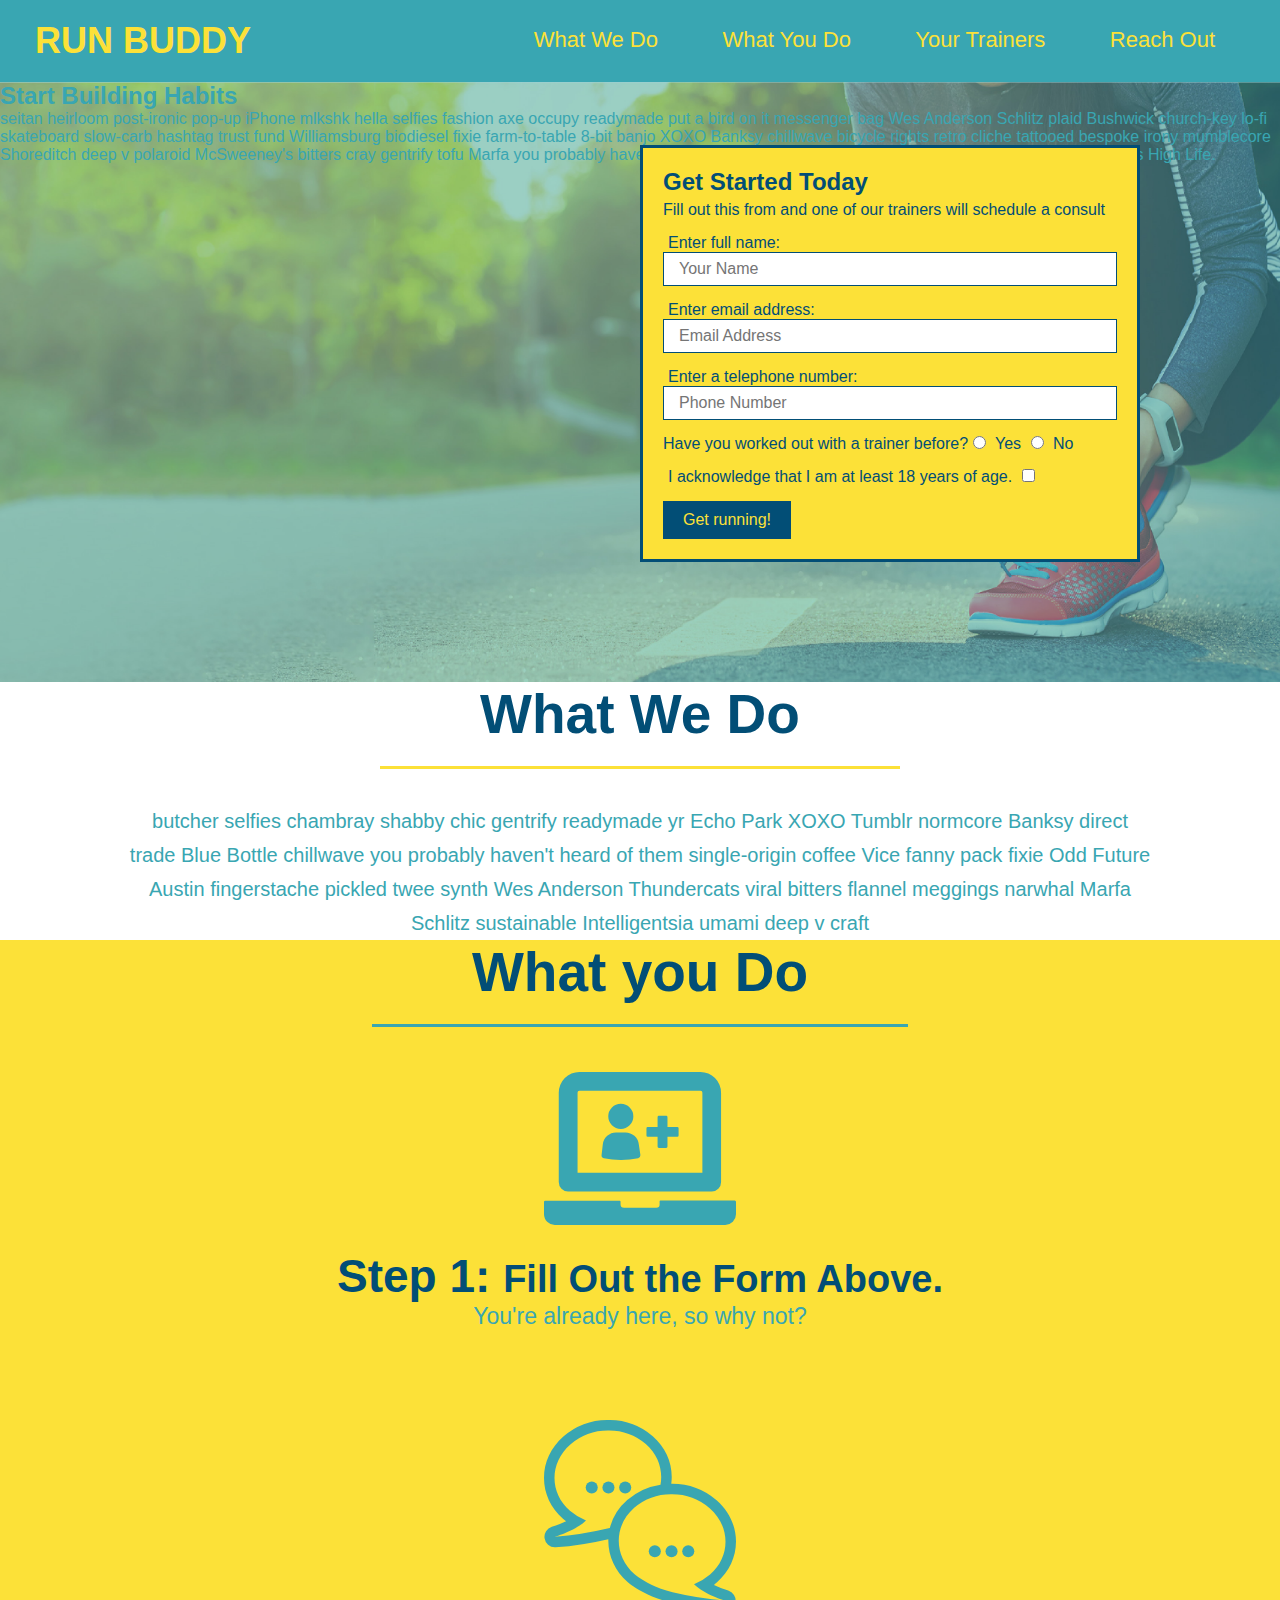
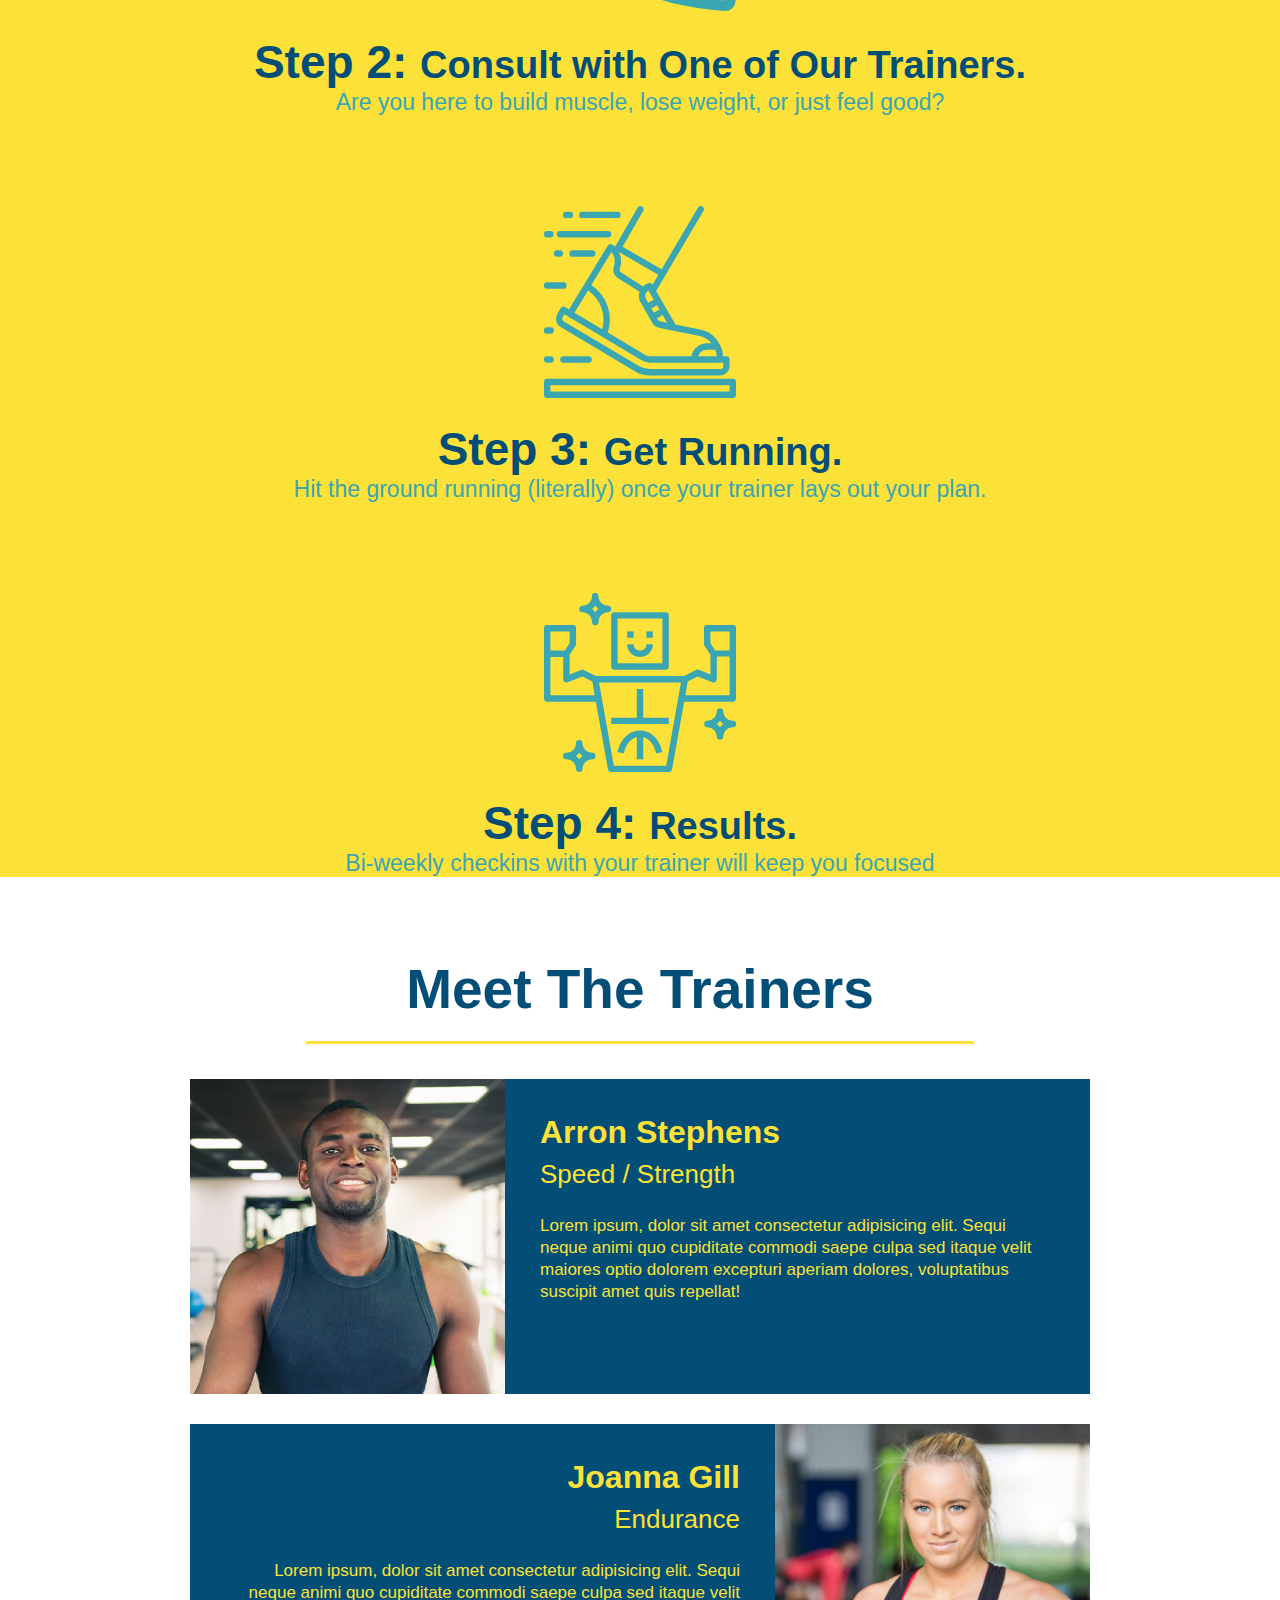
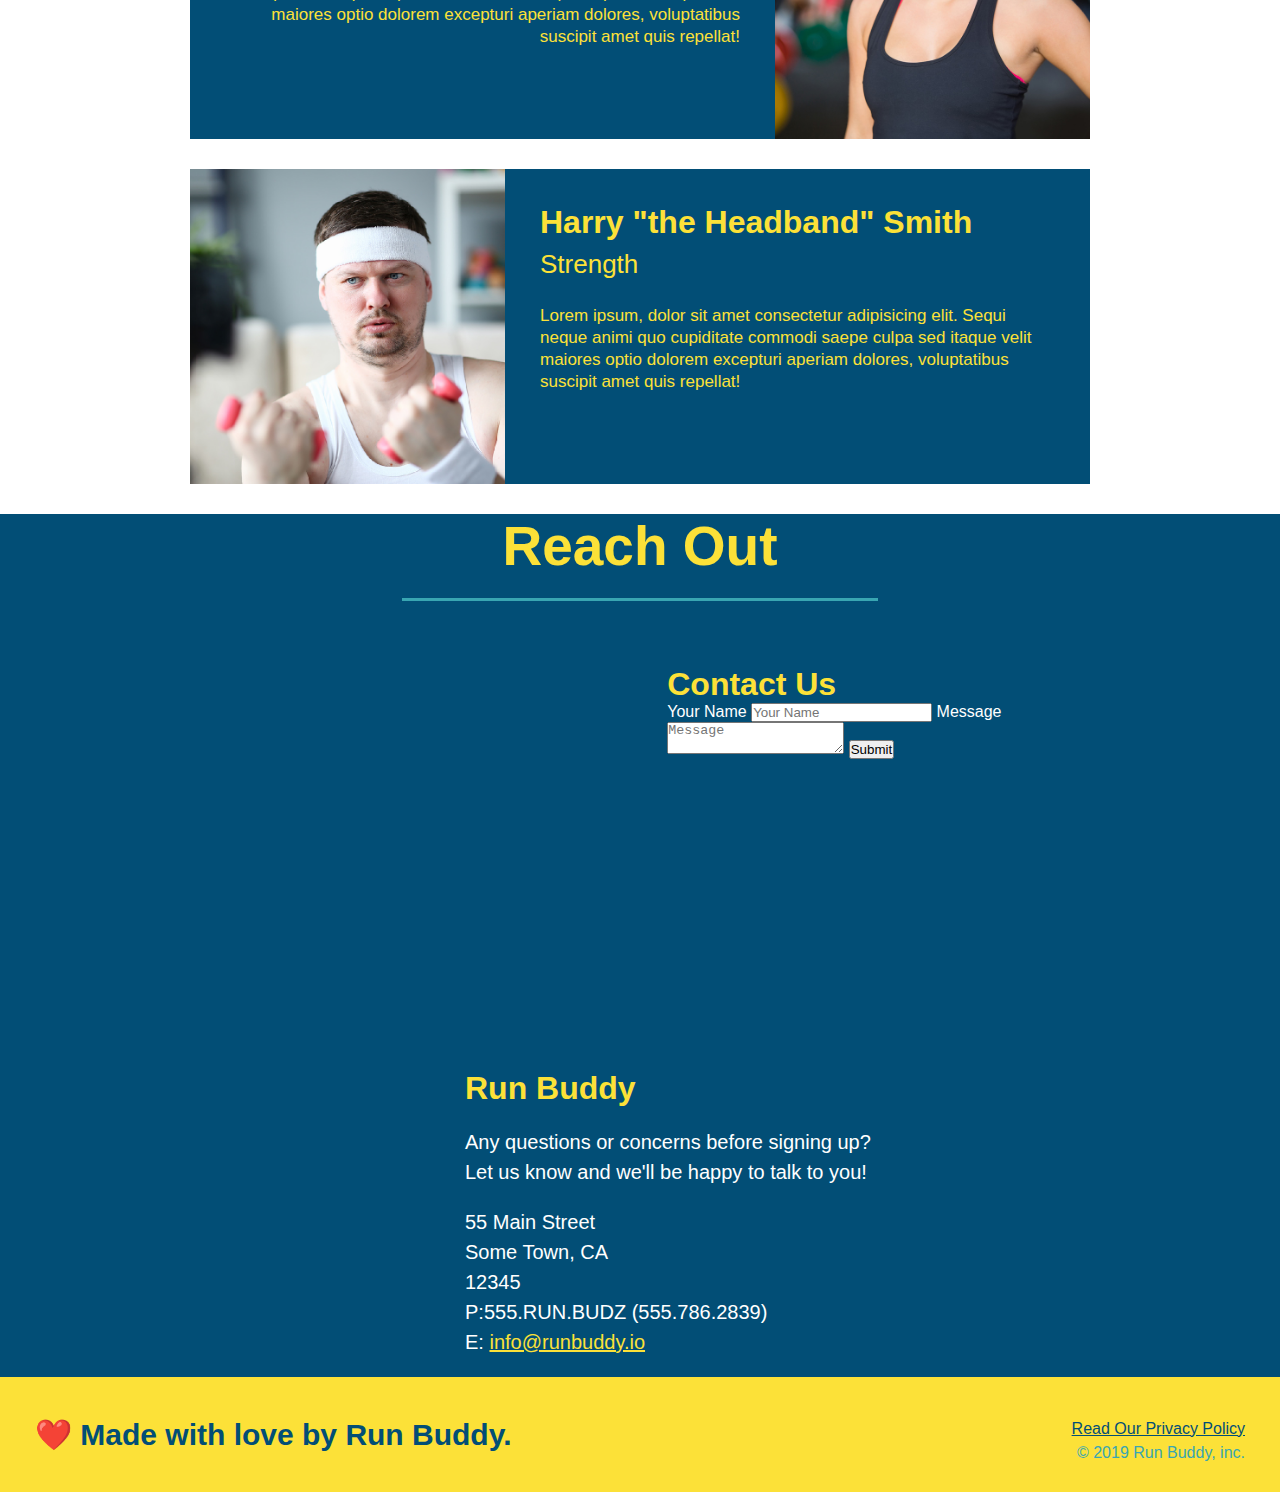
==== index.html @ 99afae8b "add contact form" ====
<!DOCTYPE html>
<html lang="en">

<head>
    <meta charset="UTF-8">
    <meta name="viewport" content="width=device-width, initial-scale=1.0">
    <title>Run Buddy</title>
    <link rel="stylesheet" href="./assets/css/style.css" />

</head>

<body>
    <!--navigation-->
    <header>
        <h1>
            <a href="/">RUN BUDDY</a>
        </h1>
        <nav>
            <!--unordered list element-->
            <ul>
                <!--List Item element-->
                <li>
                    <!--anchor element-->
                    <a href="#what-we-do">What We Do</a>
                </li>
                <li>
                    <a href="#what-you-do">What You Do</a>
                </li>
                <li>
                    <a href="#your-trainers">Your Trainers</a>
                </li>
                <li>
                    <a href="#reach-out">Reach Out</a>
                </li>
            </ul>
        </nav>
    </header>
    <!-- hero section -->
    <section class="hero">
        <div class="hero-cta">
            <h2>Start Building Habits</h2>
            <p>
                seitan heirloom post-ironic pop-up iPhone mlkshk hella selfies fashion axe occupy readymade put a bird
                on it messenger bag Wes Anderson Schlitz plaid Bushwick church-key lo-fi skateboard slow-carb hashtag
                trust fund Williamsburg biodiesel fixie farm-to-table 8-bit banjo XOXO Banksy chillwave bicycle rights
                retro cliche tattooed bespoke irony mumblecore Shoreditch deep v polaroid McSweeney's bitters cray
                gentrify tofu Marfa you probably haven't heard of them yr banh mi asymmetrical art party selvage
                letterpress High Life.
            </p>
        </div>
        <div class="hero-form">
            <h3>Get Started Today</h3>
            <p>Fill out this from and one of our trainers will schedule a consult</p>
            <!-- add form element -->
            <form>
                <label for="name">Enter full name:</label>
                <input type="text" placeholder="Your Name" name="name" id="name" class="form-input" />
                <label for="email">Enter email address:</label>
                <input type="email" placeholder="Email Address" name="email" id="email" class="form-input" />
                <label for="phone">Enter a telephone number:</label>
                <input type="tel" placeholder="Phone Number" name="phone" id="phone" class="form-input" />
                <p>
                    Have you worked out with a trainer before?
                    <input type="radio" name="trainer-confirm" id="trainer-yes" />
                    <label for="trainer-yes">Yes</label>
                    <input type="radio" name="trainer-confirm" id="trainer-no" />
                    <label for="trainer-no">No</label>
                </p>
                <p>
                    <label for="checkbox">
                        I acknowledge that I am at least 18 years of age.
                    </label>
                    <input type="checkbox" name="age-confirm" id="checkbox" />
                </p>
                <button type="submit">
                    Get running!
                </button>
            </form>
        </div>
    </section>
    <!-- end hero -->
    <!--hero/jumbotron-->
    <section>
    </section>
    <!--"what we do section"-->
    <section id="what-we-do" class="intro">
        <h2 class="section-title primary-border">What We Do</h2>
        <p>
            butcher selfies chambray shabby chic gentrify readymade yr Echo Park XOXO Tumblr normcore Banksy direct
            trade Blue Bottle chillwave you probably haven't heard of them single-origin coffee Vice fanny pack fixie
            Odd Future Austin fingerstache pickled twee synth Wes Anderson Thundercats viral bitters flannel meggings
            narwhal Marfa Schlitz sustainable Intelligentsia umami deep v craft
        </p>
    </section>
    <!--what you do section-->
    <section id="what-you-do" class="steps">
        <h2 class="section-title secondary-border">What you Do</h2>
        <div>
            <img src="./assets/images/step-1.svg" alt="" />
            <h3>Step 1: <span>Fill Out the Form Above.</span></h3>
            <p>You're already here, so why not?</p>
        </div>
        <div>
            <img src="./assets/images/step-2.svg" alt="" />
            <h3>Step 2: <span>Consult with One of Our Trainers.</span></h3>
            <p>Are you here to build muscle, lose weight, or just feel good?</p>
        </div>
        <div>
            <img src="./assets/images/step-3.svg" alt="" />
            <h3>Step 3: <span>Get Running.</span> </h3>
            <p>Hit the ground running (literally) once your trainer lays out your plan.</p>
        </div>
        <div>
            <img src="./assets/images/step-4.svg" alt="" />
            <h3>Step 4: <span>Results.</span> </h3>
            <p>Bi-weekly checkins with your trainer will keep you focused</p>
        </div>
    </section>
    <!--Meet the trainers-->
    <section id="your-trainers" class="trainers">
        <h2 class="section-title primary-border">
            Meet The Trainers
        </h2>
        <article class="trainer">
            <img src="./assets/images/trainer-1.jpg" alt="Arron Stephens in his workout clothes, ready to pump iron" />
            <div class="trainer-bio text-left">
                <h3>Arron Stephens</h3>
                <h4>Speed / Strength</h4>
                <p>
                    Lorem ipsum, dolor sit amet consectetur adipisicing elit. Sequi neque animi quo cupiditate commodi
                    saepe culpa sed
                    itaque velit maiores optio dolorem excepturi aperiam dolores, voluptatibus suscipit amet quis
                    repellat!
                </p>
            </div>
        </article>
        <!-- second trainer bio -->
        <article class="trainer">
            <div class="trainer-bio text-right">
                <h3>Joanna Gill</h3>
                <h4>Endurance</h4>
                <p>
                    Lorem ipsum, dolor sit amet consectetur adipisicing elit. Sequi neque animi quo cupiditate commodi
                    saepe culpa sed
                    itaque velit maiores optio dolorem excepturi aperiam dolores, voluptatibus suscipit amet quis
                    repellat!
                </p>
            </div>
            <img src="./assets/images/trainer-2.jpg" alt="Joanna Gill cooling off after a workout" />
        </article>
        <!-- third trainer bio -->
        <article class="trainer">
            <img src="./assets/images/trainer-3.jpg"
                alt="Harry Smith wearing a headband and lifting comically small pink weights" />
            <div class="trainer-bio text-left">
                <h3>Harry "the Headband" Smith</h3>
                <h4>Strength</h4>
                <p>
                    Lorem ipsum, dolor sit amet consectetur adipisicing elit. Sequi neque animi quo cupiditate commodi
                    saepe culpa sed
                    itaque velit maiores optio dolorem excepturi aperiam dolores, voluptatibus suscipit amet quis
                    repellat!
                </p>
            </div>
        </article>
    </section>
    <!--reach out section-->
    <section id="reach-out" class="contact">
        <h2 class="section-title secondary-border">Reach Out</h2>
        <div class="contact-info">
            <iframe
                src="https://www.google.com/maps/embed?pb=!1m18!1m12!1m3!1d26063.851767504526!2d-120.41175314828278!3d37.972805825353944!2m3!1f0!2f0!3f0!3m2!1i1024!2i768!4f13.1!3m3!1m2!1s0x0%3A0xc15ec2fed168ebf6!2sPower%20Fitness!5e0!3m2!1sen!2sus!4v1611192525530!5m2!1sen!2sus"
                frameborder="0" style="border:0;" allowfullscreen>
            </iframe>
            <div class="contact-form">
                <h3>Contact Us</h3>
                <form>
                    <label for="contact-name">Your Name</label>
                    <input Type="text" id="contact-name" placeholder="Your Name" />

                    <label for="contact-message">Message</label>
                    <textarea id="contact-message" placeholder="Message"></textarea>
                    <button type="submit">Submit</button>
                </form>
            </div>
            <div>
                <h3>Run Buddy</h3>
                <p>Any questions or concerns before signing up?
                    <br />
                    Let us know and we'll be happy to talk to you!
                </p>
                <address>
                    55 Main Street <br />
                    Some Town, CA <br />
                    12345<br />
                    P:555.RUN.BUDZ (555.786.2839)<br />
                    E: <a href="mailto:info@runbuddy.io">info@runbuddy.io</a>
                </address>
            </div>
        </div>
    </section>
    <!--footer-->
    <footer>
        <h2>❤️ Made with love by Run Buddy.</h2>
        <div>
            <a href="./privacy-policy.html">Read Our Privacy Policy</a><br />
            &copy; 2019 Run Buddy, inc.
        </div>
    </footer>
</body>

</html>
---- assets/css/style.css ----
* {
    margin: 0;
    padding: 0;
    box-sizing: border-box;
}
body {
    /*  */
    font-family: Helvetica, Arial, sans-serif; 
    color: #39a6b2;
}
/* apply styles to header */
header{
    padding: 20px 35px;
    background-color: #39a6b2;
}
header h1 {
    font-weight: bold;
    font-size: 36px;
    color: #fce138;
    margin: 0;
    display: inline;
}
header a {
    text-decoration: none;
    color:#fce138;
}
header nav {
    float: right;
    margin: 7px 0;
}
header nav ul li {
    display: inline;
}
header nav ul li a {
    margin: 0 30px;
    font-weight: lighter;
    font-size: 22px;
}
footer {
    background: #fce138;
    width: 100%;
    padding: 40px 35px;
}
footer h2 {
   display: inline;
   color: #024e76;
   font-size: 30px;
   margin: 0;
}
footer div {
    float: right;
    line-height: 1.5;
    text-align:right
}
footer a {
    color: #024e76
}
/* hero style start */
.hero{
    background-image: url("../images/hero-bg.jpg");
    height: 600px;
    background-size: cover;
    background-position: center;
    position: relative;
}
/* hero style end */

.hero-form{
    border: 3px solid#024e76;
    background-color: #fce138;
    padding: 20px;
    width: 500px;
    color: #024e76;
    position: absolute;
    bottom: 120px;
    right: 140px;
}
.hero-form h3 {
   font-size: 24px; 
   margin: 0;
}
.hero-form p {
    margin: 5px 0 15px 0;
}
.form-input {
    border: 1px solid #024e76;
    display: block;
    padding: 7px 15px;
    font-size: 16px;
    color: #024e76;
    width: 100%;
    margin-bottom: 15px;
}
.hero-form label {
    margin: 0 5px;
}
.hero-form button{
    color: #fce138;
    background-color: #024e76;
    border: none;
    padding: 10px 20px;
    font-size: 16px;
}
/* hero styles end */
.intro {
    text-align: center;
}
/* .intro h2{
    font-size: 55px;
    color: #024e76;
    margin-bottom: 35px;
    padding: 0 100px 20px 100px;
    border-bottom: 3px solid;
    border-color:#fce138;
    display: inline-block;
} */
.intro {
    text-align: center;
}

.intro p {
    line-height: 1.7;
    color: #39a6b2;
    width: 80%;
    font-size: 20px;
    margin: 0 auto;
}
.steps {
    text-align: center;
    background: #fce138;
}
/* .steps h2{
    font-size: 55px;
    color: #024e76;
    margin-bottom: 35px;
    padding:0 100px 20px 100px;
    border-bottom: 3px solid;
    border-color: #39a6b2;
} */
.section-title {
    font-size: 55px;
    color: #024e76;
    margin-bottom: 35px;
    padding: 0 100px 20px 100px;
    display: inline-block;
    border-bottom: 3px solid;
}
.primary-border {
    border-color: #fce138;
}
.secondary-border {
    border-color: #39a6b2;
}
.steps div{
    margin-bottom: 80px;
}
.steps img {
    width: 15%;
    margin: 10px 0;
}
.steps h3{
    color: #024e76;
    font-size: 46px;
    margin-top: 10px;
}
.steps p {
    color: #39a6b2;
    font-size: 23px;
}
.steps span{
    font-size: 38px;
}
.trainers {
    text-align: center;
}
.trainer {
    width: 900px;
    margin: 0 auto 30px auto;
    background: #024e76;
    color: #fce138;
    overflow: auto;
}
.trainer img {
    width: 35%;
    float: left;
}
.trainer-bio {
    padding: 35px;
    float: left;
    width: 65%;
}
.text-left {
    text-align: left;
}
.text-right {
    text-align: right;
}
.trainer-bio h3 {
    font-size: 32px;
    margin-bottom: 8px;
}
.trainer-bio h4 {
    font-weight: lighter;
    font-size: 26px;
    margin-bottom: 25px;
}
.trainer-bio p {
font-size: 17px;
line-height: 1.3;
}
/* reach out styles start */
.contact {
    text-align: center;
    background: #024e76;
}
.contact h2 {
    color: #fce138
}
.contact-info iframe {
    width: 400px;
    height: 400px;
}
.contact-info div {
    width: 410px;
    display: inline-block;
    vertical-align: top;
    text-align: left;
    margin: 30px 0 0 60px;
    color: white;
}
.contact-info h3 {
    color: #fce138;
    font-size: 32px;
}
.contact-info p, .contact-info address {
    margin: 20px 0;
    line-height: 1.5;
    font-size: 20px;
    font-style:normal;
}
.contact-info a {
    color: #fce138
}
/* reach out styles end */
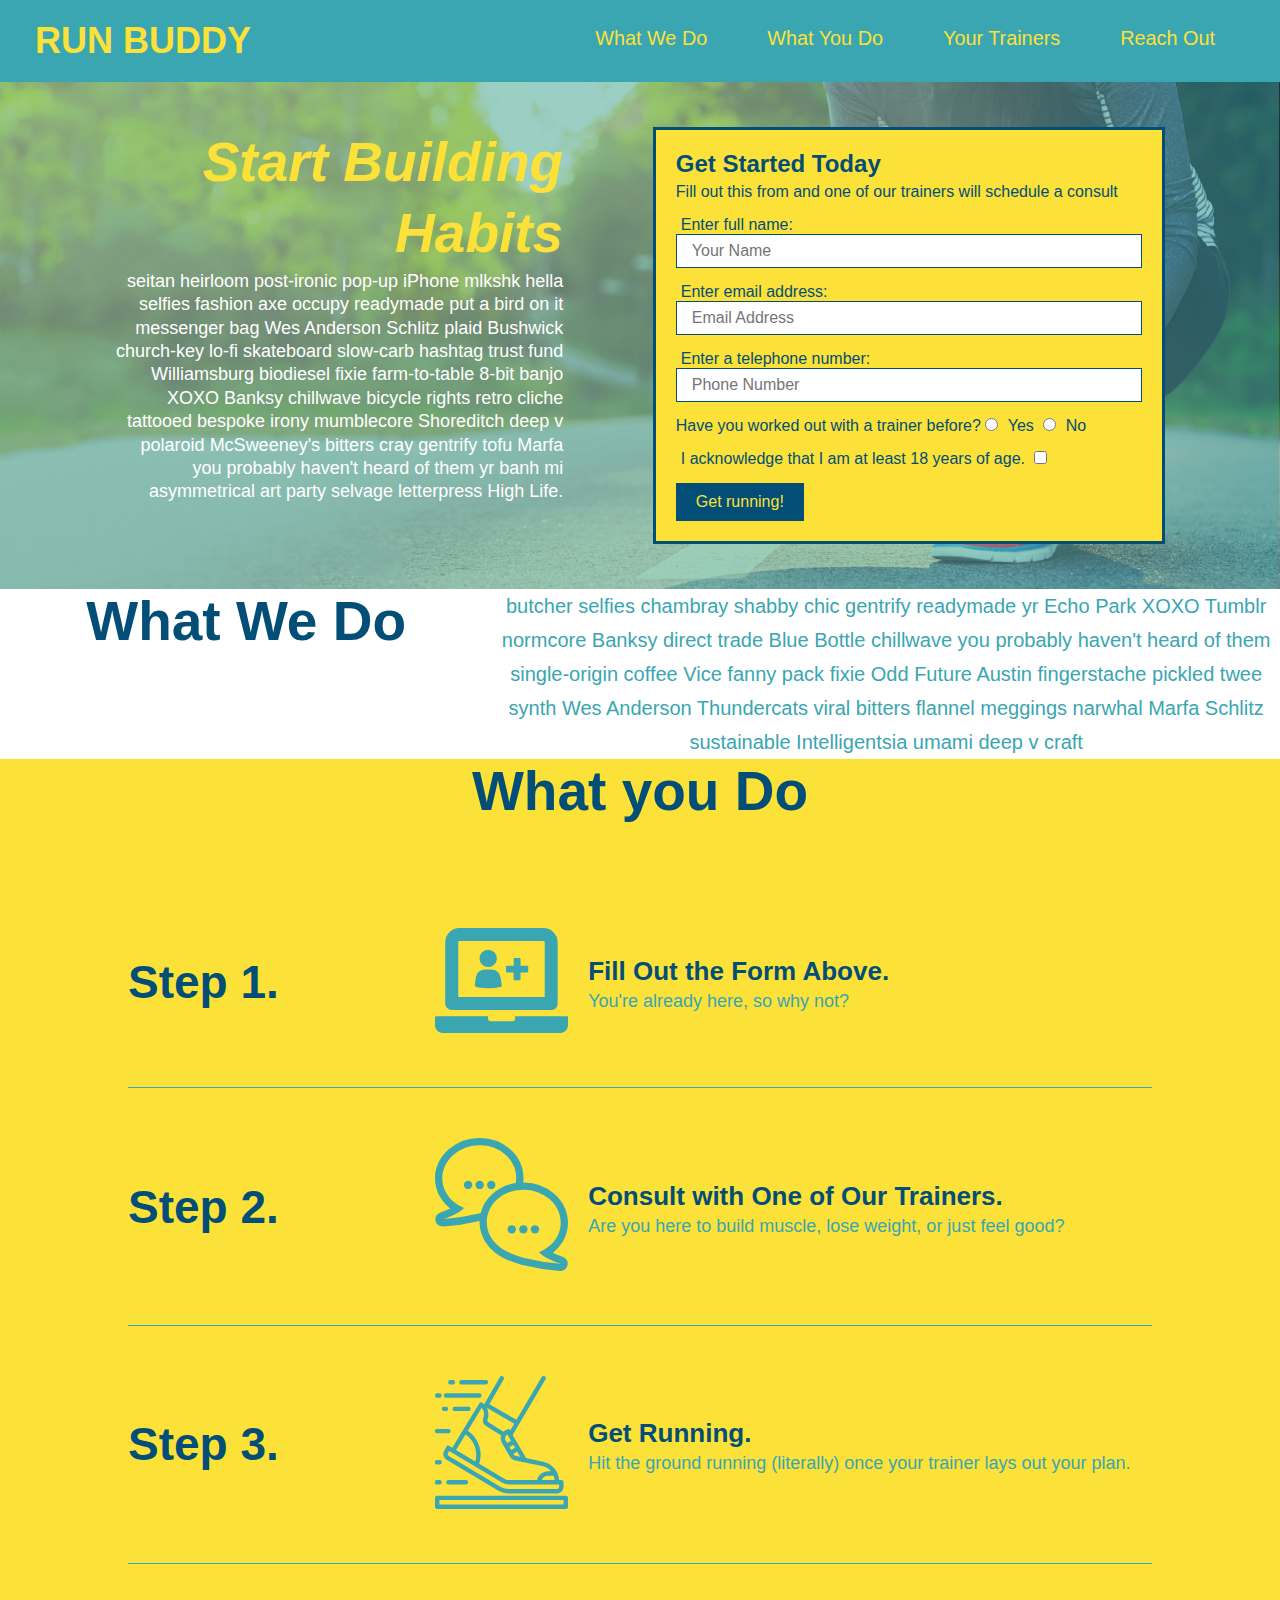
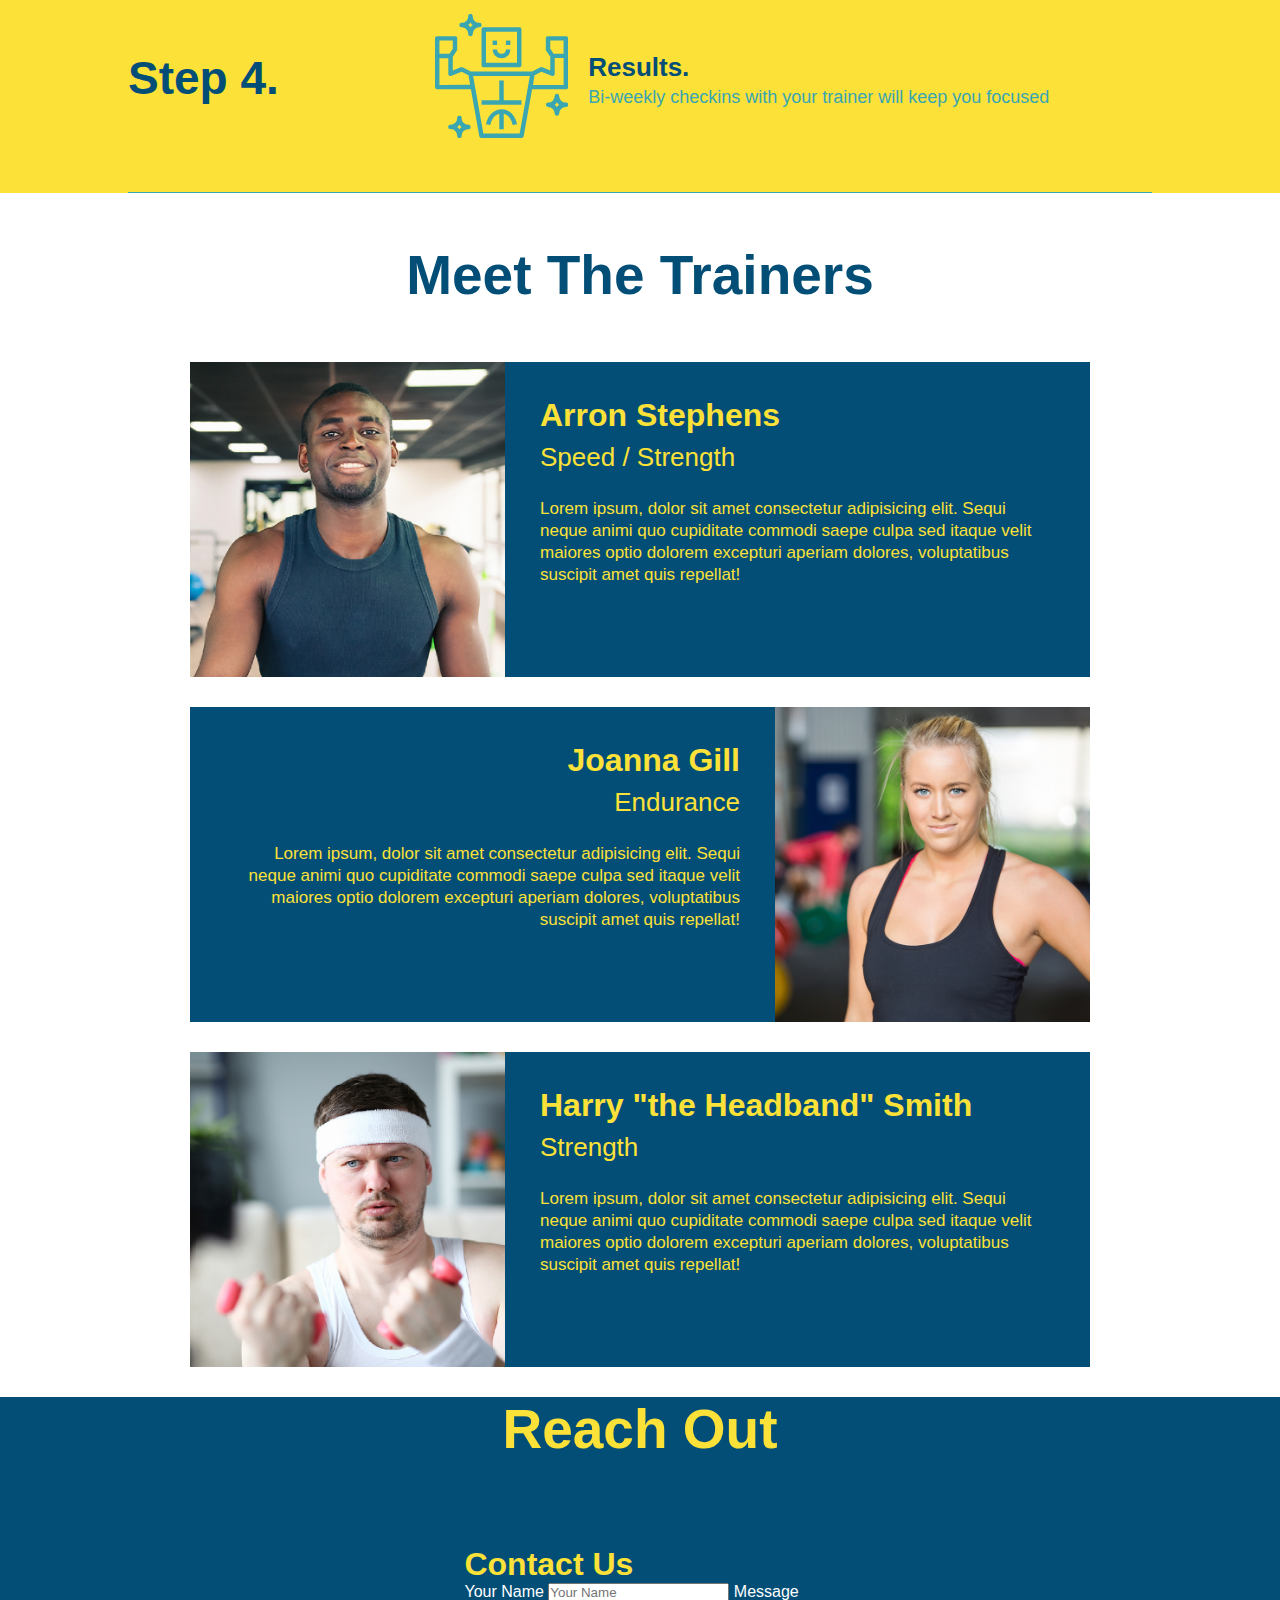
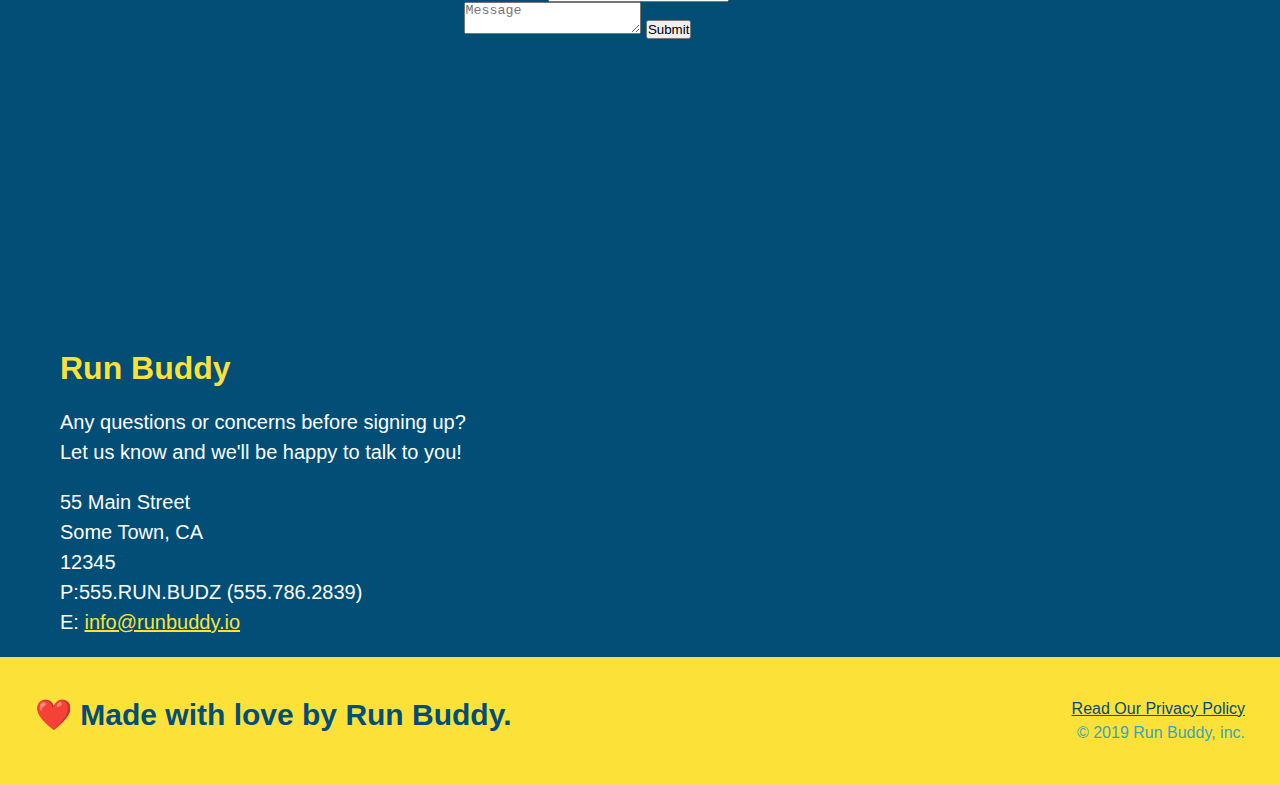
==== commit fc9e1739: "add flex to the steps" ====
--- a/index.html
+++ b/index.html
@@ -84,43 +84,84 @@
     </section>
     <!--"what we do section"-->
     <section id="what-we-do" class="intro">
-        <h2 class="section-title primary-border">What We Do</h2>
-        <p>
-            butcher selfies chambray shabby chic gentrify readymade yr Echo Park XOXO Tumblr normcore Banksy direct
-            trade Blue Bottle chillwave you probably haven't heard of them single-origin coffee Vice fanny pack fixie
-            Odd Future Austin fingerstache pickled twee synth Wes Anderson Thundercats viral bitters flannel meggings
-            narwhal Marfa Schlitz sustainable Intelligentsia umami deep v craft
-        </p>
+        <div class="flex-row">
+            <h2 class="section-title primary-border">
+                What We Do
+            </h2>
+            <p>
+                butcher selfies chambray shabby chic gentrify readymade yr Echo Park XOXO Tumblr normcore Banksy direct
+                trade Blue Bottle chillwave you probably haven't heard of them single-origin coffee Vice fanny pack
+                fixie
+                Odd Future Austin fingerstache pickled twee synth Wes Anderson Thundercats viral bitters flannel
+                meggings
+                narwhal Marfa Schlitz sustainable Intelligentsia umami deep v craft
+            </p>
+        </div>
     </section>
     <!--what you do section-->
     <section id="what-you-do" class="steps">
-        <h2 class="section-title secondary-border">What you Do</h2>
+        <div class="flex-row">
+            <h2 class="section-title secondary-border">
+                What you Do
+            </h2>
+        </div>
         <div>
-            <img src="./assets/images/step-1.svg" alt="" />
-            <h3>Step 1: <span>Fill Out the Form Above.</span></h3>
-            <p>You're already here, so why not?</p>
-        </div>
-        <div>
-            <img src="./assets/images/step-2.svg" alt="" />
-            <h3>Step 2: <span>Consult with One of Our Trainers.</span></h3>
-            <p>Are you here to build muscle, lose weight, or just feel good?</p>
-        </div>
-        <div>
-            <img src="./assets/images/step-3.svg" alt="" />
-            <h3>Step 3: <span>Get Running.</span> </h3>
-            <p>Hit the ground running (literally) once your trainer lays out your plan.</p>
-        </div>
-        <div>
-            <img src="./assets/images/step-4.svg" alt="" />
-            <h3>Step 4: <span>Results.</span> </h3>
-            <p>Bi-weekly checkins with your trainer will keep you focused</p>
-        </div>
+            <div class="step">
+                <h3>Step 1.</h3>
+                <div class="step-info">
+                    <div class="step-img">
+                        <img src="./assets/images/step-1.svg" alt="" />
+                    </div>
+                    <div class="step-text">
+                        <h4>Fill Out the Form Above.</h4>
+                        <p>You're already here, so why not?</p>
+                    </div>
+                </div>
+            </div>
+            <div class="step">
+                <h3>Step 2.</h3>
+                <div class="step-info">
+                    <div class="step-img">
+                        <img src="./assets/images/step-2.svg" alt="" />
+                    </div>
+                    <div class="step-text">
+                        <h4>Consult with One of Our Trainers.</h4>
+                        <p>Are you here to build muscle, lose weight, or just feel good?</p>
+                    </div>
+                </div>
+            </div>
+            <div class="step">
+                <h3>Step 3.</h3>
+                <div class="step-info">
+                    <div class="step-img">
+                        <img src="./assets/images/step-3.svg" alt="" />
+                    </div>
+                    <div class="step-text">
+                        <h4>Get Running.</h4>
+                        <p>Hit the ground running (literally) once your trainer lays out your plan.</p>
+                    </div>
+                </div>
+            </div>
+            <div class="step">
+                <h3>Step 4.</h3>
+                <div class="step-info">
+                    <div class="step-img">
+                        <img src="./assets/images/step-4.svg" alt="" />
+                    </div>
+                    <div class="step-text">
+                        <h4>Results.</h4>
+                        <p>Bi-weekly checkins with your trainer will keep you focused</p>
+                    </div>
+                </div>
+            </div>
     </section>
     <!--Meet the trainers-->
     <section id="your-trainers" class="trainers">
-        <h2 class="section-title primary-border">
-            Meet The Trainers
-        </h2>
+        <div class="flex-row">
+            <h2 class="section-title primary-border">
+                Meet The Trainers
+            </h2>
+        </div>
         <article class="trainer">
             <img src="./assets/images/trainer-1.jpg" alt="Arron Stephens in his workout clothes, ready to pump iron" />
             <div class="trainer-bio text-left">
@@ -166,7 +207,11 @@
     </section>
     <!--reach out section-->
     <section id="reach-out" class="contact">
-        <h2 class="section-title secondary-border">Reach Out</h2>
+        <div class="flex-row">
+            <h2 class="section-title secondary-border">
+                Reach Out
+            </h2>
+        </div>
         <div class="contact-info">
             <iframe
                 src="https://www.google.com/maps/embed?pb=!1m18!1m12!1m3!1d26063.851767504526!2d-120.41175314828278!3d37.972805825353944!2m3!1f0!2f0!3f0!3m2!1i1024!2i768!4f13.1!3m3!1m2!1s0x0%3A0xc15ec2fed168ebf6!2sPower%20Fitness!5e0!3m2!1sen!2sus!4v1611192525530!5m2!1sen!2sus"
--- a/assets/css/style.css
+++ b/assets/css/style.css
@@ -9,46 +9,52 @@
     color: #39a6b2;
 }
 /* apply styles to header */
-header{
+header {
     padding: 20px 35px;
     background-color: #39a6b2;
+    display: flex;
+    justify-content: space-between;
+    flex-wrap: wrap;
 }
 header h1 {
     font-weight: bold;
     font-size: 36px;
     color: #fce138;
     margin: 0;
-    display: inline;
 }
 header a {
     text-decoration: none;
     color:#fce138;
 }
 header nav {
-    float: right;
     margin: 7px 0;
 }
-header nav ul li {
-    display: inline;
+header nav ul {
+    display: flex;
+    flex-wrap: wrap;
+    justify-content: space-between;
+    align-items: center;
+    list-style: none;
 }
 header nav ul li a {
     margin: 0 30px;
     font-weight: lighter;
-    font-size: 22px;
+    font-size: 1.55vw;
 }
 footer {
     background: #fce138;
     width: 100%;
     padding: 40px 35px;
+    display: flex;
+    justify-content: space-between;
+    flex-wrap: wrap;
 }
 footer h2 {
-   display: inline;
    color: #024e76;
    font-size: 30px;
    margin: 0;
 }
 footer div {
-    float: right;
     line-height: 1.5;
     text-align:right
 }
@@ -58,10 +64,11 @@
 /* hero style start */
 .hero{
     background-image: url("../images/hero-bg.jpg");
-    height: 600px;
     background-size: cover;
     background-position: center;
-    position: relative;
+    display:flex;
+    justify-content: center;
+    flex-wrap: wrap;
 }
 /* hero style end */
 
@@ -69,11 +76,9 @@
     border: 3px solid#024e76;
     background-color: #fce138;
     padding: 20px;
-    width: 500px;
-    color: #024e76;
-    position: absolute;
-    bottom: 120px;
-    right: 140px;
+    color: #024e76;
+    width: 40%;
+    margin: 3.5%;
 }
 .hero-form h3 {
    font-size: 24px; 
@@ -100,6 +105,19 @@
     border: none;
     padding: 10px 20px;
     font-size: 16px;
+}
+.hero-cta {
+    width: 35%;
+    text-align: right;
+    margin: 3.5%;
+    color: #fff;
+    font-size: 18px;
+    line-height: 1.3;
+}
+.hero-cta h2 {
+    font-style:italic;
+    font-size: 55px;
+    color: #fce138;
 }
 /* hero styles end */
 .intro {
@@ -114,19 +132,15 @@
     border-color:#fce138;
     display: inline-block;
 } */
-.intro {
-    text-align: center;
-}
-
 .intro p {
     line-height: 1.7;
     color: #39a6b2;
     width: 80%;
     font-size: 20px;
     margin: 0 auto;
+    text-align: center;
 }
 .steps {
-    text-align: center;
     background: #fce138;
 }
 /* .steps h2{
@@ -141,9 +155,10 @@
     font-size: 55px;
     color: #024e76;
     margin-bottom: 35px;
-    padding: 0 100px 20px 100px;
-    display: inline-block;
-    border-bottom: 3px solid;
+    padding-bottom: 20px;
+    text-align: center;
+    margin: 0 auto 35px auto;
+    width: 50%;
 }
 .primary-border {
     border-color: #fce138;
@@ -151,27 +166,45 @@
 .secondary-border {
     border-color: #39a6b2;
 }
-.steps div{
-    margin-bottom: 80px;
-}
-.steps img {
-    width: 15%;
-    margin: 10px 0;
-}
-.steps h3{
+.step {
+    margin: 50px auto;
+    padding-bottom: 50px;
+    width: 80%;
+    border-bottom: 1px solid #39a6b2;
+    display: flex;
+    flex-wrap: wrap;
+    align-items: center;
+    justify-content: space-evenly;
+}
+.step h3{
     color: #024e76;
     font-size: 46px;
-    margin-top: 10px;
-}
-.steps p {
+    flex: 1 30%;
+}
+.step-text p {
     color: #39a6b2;
-    font-size: 23px;
-}
-.steps span{
-    font-size: 38px;
-}
-.trainers {
-    text-align: center;
+    font-size: 18px;
+}
+.step-text h4 {
+    font-size: 26px;
+    line-height: 1.5;
+    color: #024e76;
+}
+.step-info {
+    flex: 2 70%;
+    display: flex;
+    flex-wrap: wrap;
+    align-items: center;
+}
+.step-img {
+    flex: 1 12%;
+    margin-right: 20px;
+}
+.step-text {
+    flex: 12;
+}
+.step-img img {
+    max-width: 100%;
 }
 .trainer {
     width: 900px;
@@ -210,7 +243,6 @@
 }
 /* reach out styles start */
 .contact {
-    text-align: center;
     background: #024e76;
 }
 .contact h2 {
@@ -241,4 +273,7 @@
 .contact-info a {
     color: #fce138
 }
+.flex-row {
+    display: flex;
+}
 /* reach out styles end */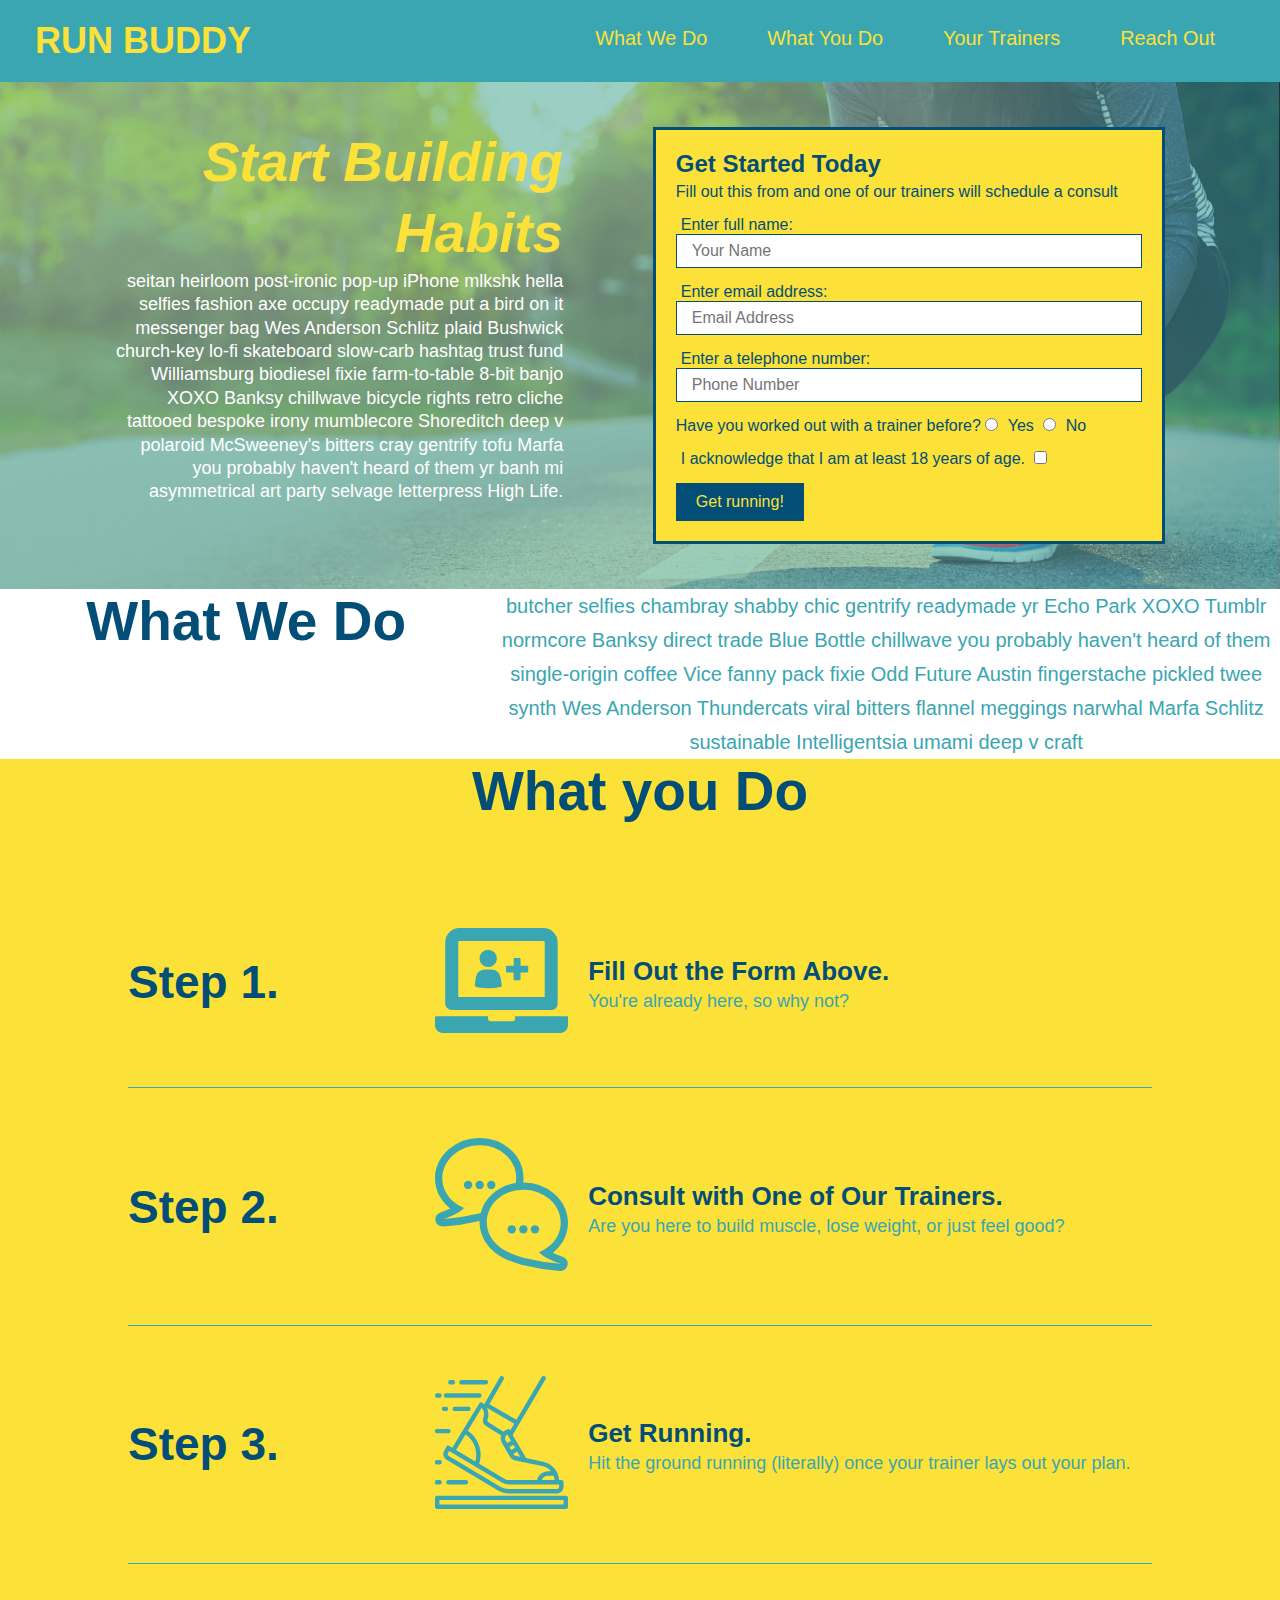
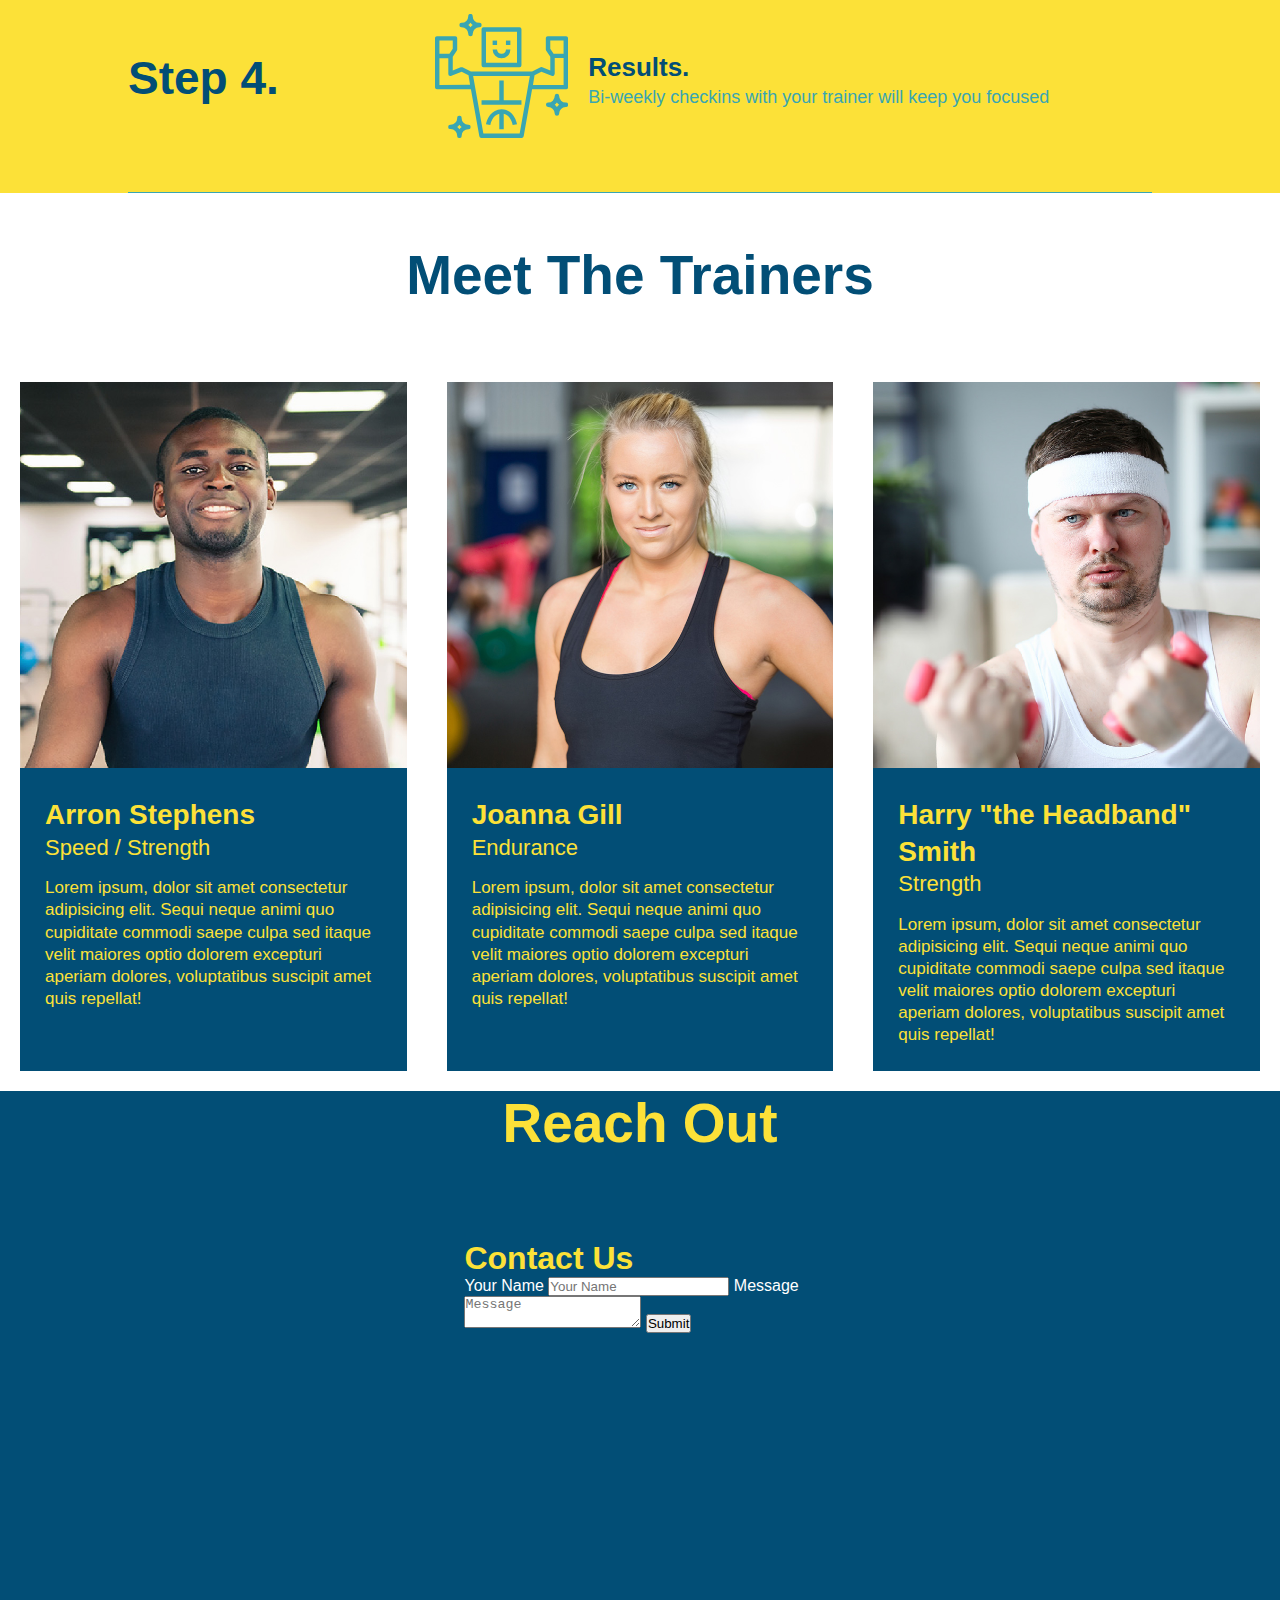
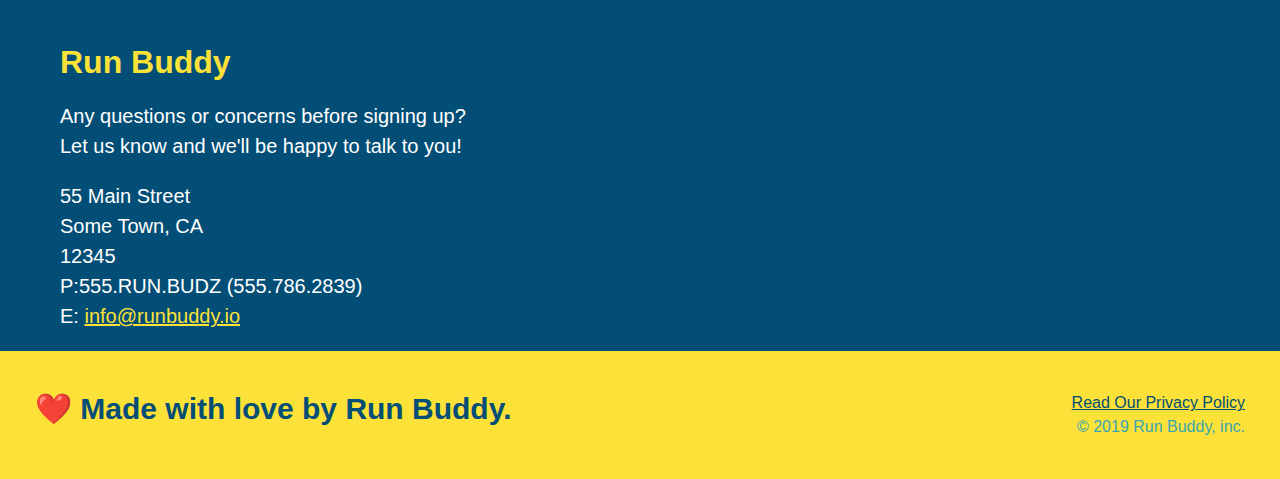
==== commit fadfd95b: "add flexbox to the trainers" ====
--- a/index.html
+++ b/index.html
@@ -156,54 +156,60 @@
             </div>
     </section>
     <!--Meet the trainers-->
-    <section id="your-trainers" class="trainers">
+    <section id="your-trainers">
         <div class="flex-row">
             <h2 class="section-title primary-border">
                 Meet The Trainers
             </h2>
         </div>
-        <article class="trainer">
-            <img src="./assets/images/trainer-1.jpg" alt="Arron Stephens in his workout clothes, ready to pump iron" />
-            <div class="trainer-bio text-left">
-                <h3>Arron Stephens</h3>
-                <h4>Speed / Strength</h4>
-                <p>
-                    Lorem ipsum, dolor sit amet consectetur adipisicing elit. Sequi neque animi quo cupiditate commodi
-                    saepe culpa sed
-                    itaque velit maiores optio dolorem excepturi aperiam dolores, voluptatibus suscipit amet quis
-                    repellat!
-                </p>
-            </div>
-        </article>
-        <!-- second trainer bio -->
-        <article class="trainer">
-            <div class="trainer-bio text-right">
-                <h3>Joanna Gill</h3>
-                <h4>Endurance</h4>
-                <p>
-                    Lorem ipsum, dolor sit amet consectetur adipisicing elit. Sequi neque animi quo cupiditate commodi
-                    saepe culpa sed
-                    itaque velit maiores optio dolorem excepturi aperiam dolores, voluptatibus suscipit amet quis
-                    repellat!
-                </p>
-            </div>
-            <img src="./assets/images/trainer-2.jpg" alt="Joanna Gill cooling off after a workout" />
-        </article>
-        <!-- third trainer bio -->
-        <article class="trainer">
-            <img src="./assets/images/trainer-3.jpg"
-                alt="Harry Smith wearing a headband and lifting comically small pink weights" />
-            <div class="trainer-bio text-left">
-                <h3>Harry "the Headband" Smith</h3>
-                <h4>Strength</h4>
-                <p>
-                    Lorem ipsum, dolor sit amet consectetur adipisicing elit. Sequi neque animi quo cupiditate commodi
-                    saepe culpa sed
-                    itaque velit maiores optio dolorem excepturi aperiam dolores, voluptatibus suscipit amet quis
-                    repellat!
-                </p>
-            </div>
-        </article>
+        <div class="trainers">
+            <article class="trainer">
+                <img src="./assets/images/trainer-1.jpg"
+                    alt="Arron Stephens in his workout clothes, ready to pump iron" />
+                <div class="trainer-bio">
+                    <h3 class="trainer-name">Arron Stephens</h3>
+                    <h4 class="trainer-role">Speed / Strength</h4>
+                    <p>
+                        Lorem ipsum, dolor sit amet consectetur adipisicing elit. Sequi neque animi quo cupiditate
+                        commodi
+                        saepe culpa sed
+                        itaque velit maiores optio dolorem excepturi aperiam dolores, voluptatibus suscipit amet quis
+                        repellat!
+                    </p>
+                </div>
+            </article>
+            <!-- second trainer bio -->
+            <article class="trainer">
+                <img src="./assets/images/trainer-2.jpg" alt="Joanna Gill cooling off after a workout" />
+                <div class="trainer-bio">
+                    <h3 class="trainer-name">Joanna Gill</h3>
+                    <h4 class="trainer-role">Endurance</h4>
+                    <p>
+                        Lorem ipsum, dolor sit amet consectetur adipisicing elit. Sequi neque animi quo cupiditate
+                        commodi
+                        saepe culpa sed
+                        itaque velit maiores optio dolorem excepturi aperiam dolores, voluptatibus suscipit amet quis
+                        repellat!
+                    </p>
+                </div>
+            </article>
+            <!-- third trainer bio -->
+            <article class="trainer">
+                <img src="./assets/images/trainer-3.jpg"
+                    alt="Harry Smith wearing a headband and lifting comically small pink weights" />
+                <div class="trainer-bio">
+                    <h3 class="trainer-name">Harry "the Headband" Smith</h3>
+                    <h4 class="trainer-role">Strength</h4>
+                    <p>
+                        Lorem ipsum, dolor sit amet consectetur adipisicing elit. Sequi neque animi quo cupiditate
+                        commodi
+                        saepe culpa sed
+                        itaque velit maiores optio dolorem excepturi aperiam dolores, voluptatibus suscipit amet quis
+                        repellat!
+                    </p>
+                </div>
+            </article>
+        </div>
     </section>
     <!--reach out section-->
     <section id="reach-out" class="contact">
--- a/assets/css/style.css
+++ b/assets/css/style.css
@@ -207,20 +207,17 @@
     max-width: 100%;
 }
 .trainer {
-    width: 900px;
-    margin: 0 auto 30px auto;
+    margin: 20px;
     background: #024e76;
     color: #fce138;
-    overflow: auto;
+    flex: 1;
 }
 .trainer img {
-    width: 35%;
-    float: left;
+    width: 100%;
 }
 .trainer-bio {
-    padding: 35px;
-    float: left;
-    width: 65%;
+    padding: 25px;
+    line-height: 1.3;
 }
 .text-left {
     text-align: left;
@@ -229,17 +226,23 @@
     text-align: right;
 }
 .trainer-bio h3 {
-    font-size: 32px;
-    margin-bottom: 8px;
+    font-size: 28px;
+
 }
 .trainer-bio h4 {
     font-weight: lighter;
-    font-size: 26px;
-    margin-bottom: 25px;
+    font-size: 22px;
+    margin-bottom: 15px;
 }
 .trainer-bio p {
 font-size: 17px;
-line-height: 1.3;
+}
+.trainers {
+    width: 100%;
+    margin: 0 auto;
+    display: flex;
+    flex-wrap: wrap;
+    justify-content: space-around;
 }
 /* reach out styles start */
 .contact {
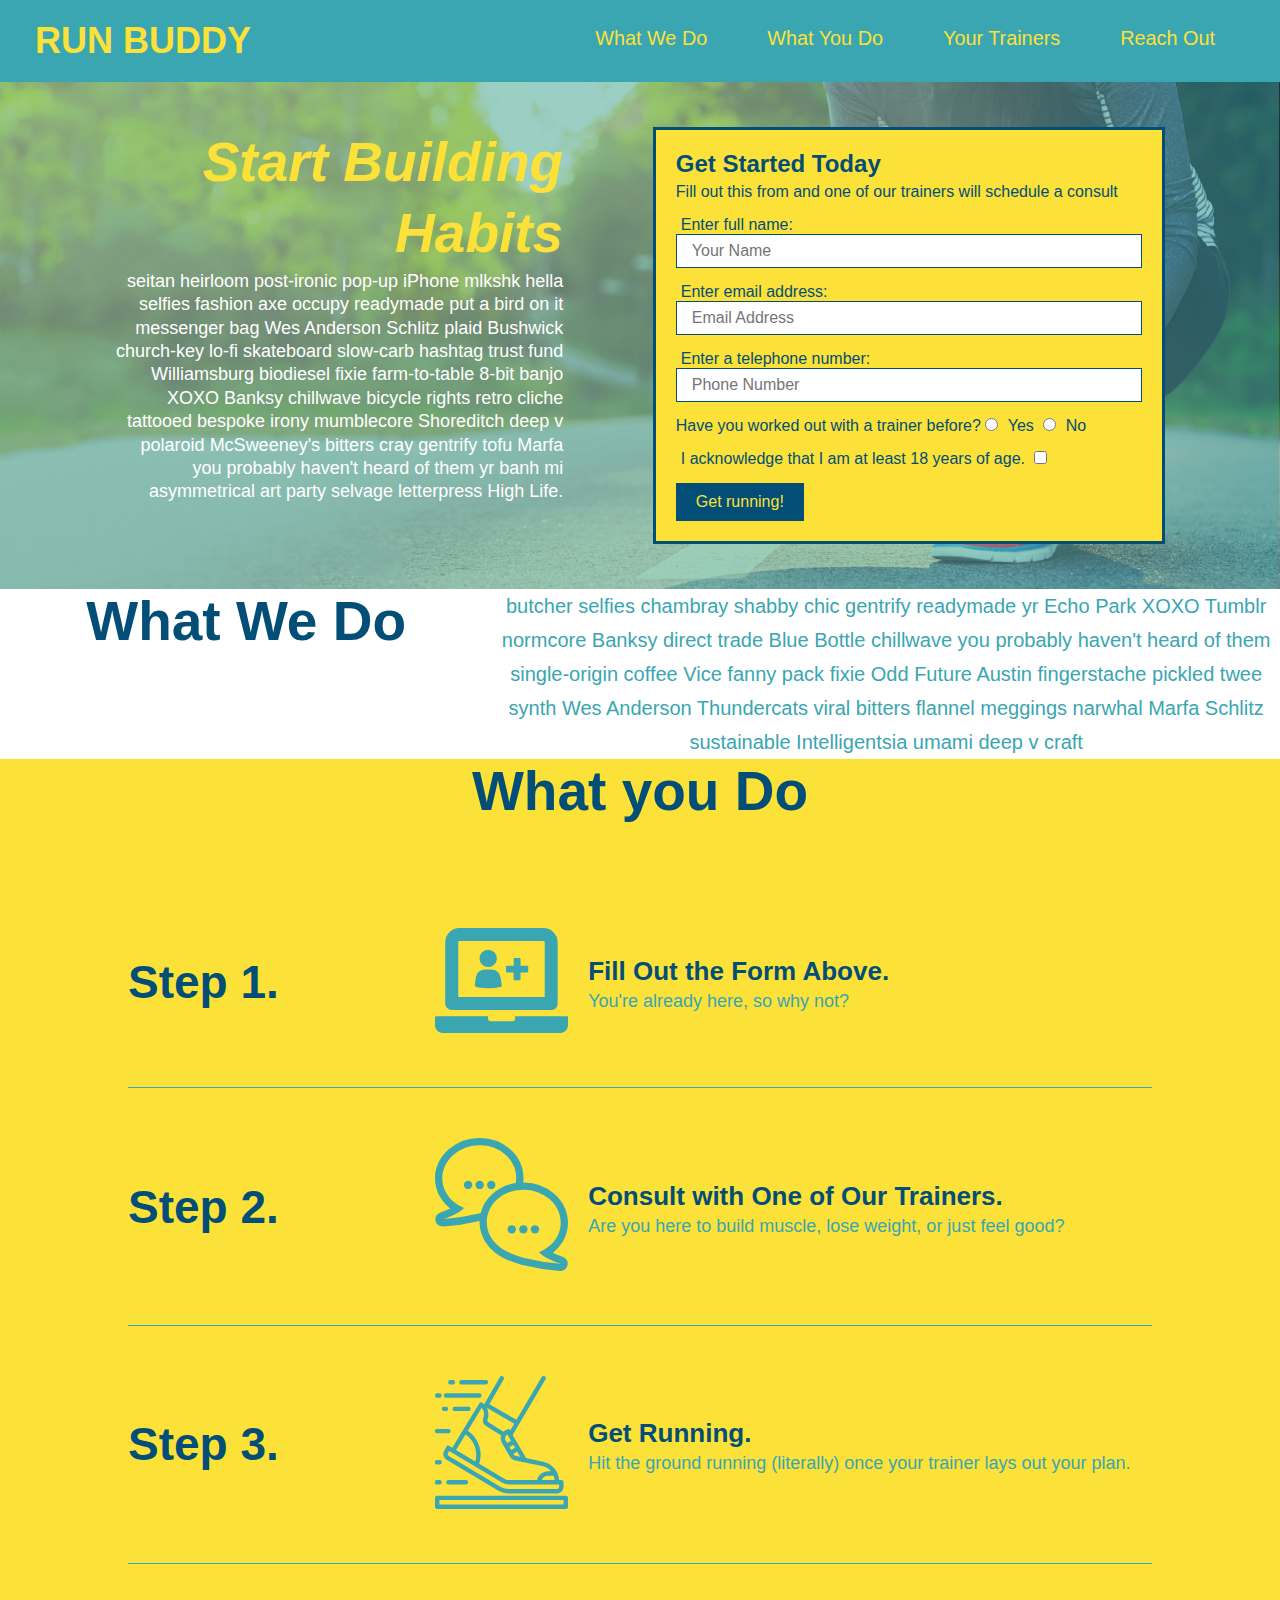
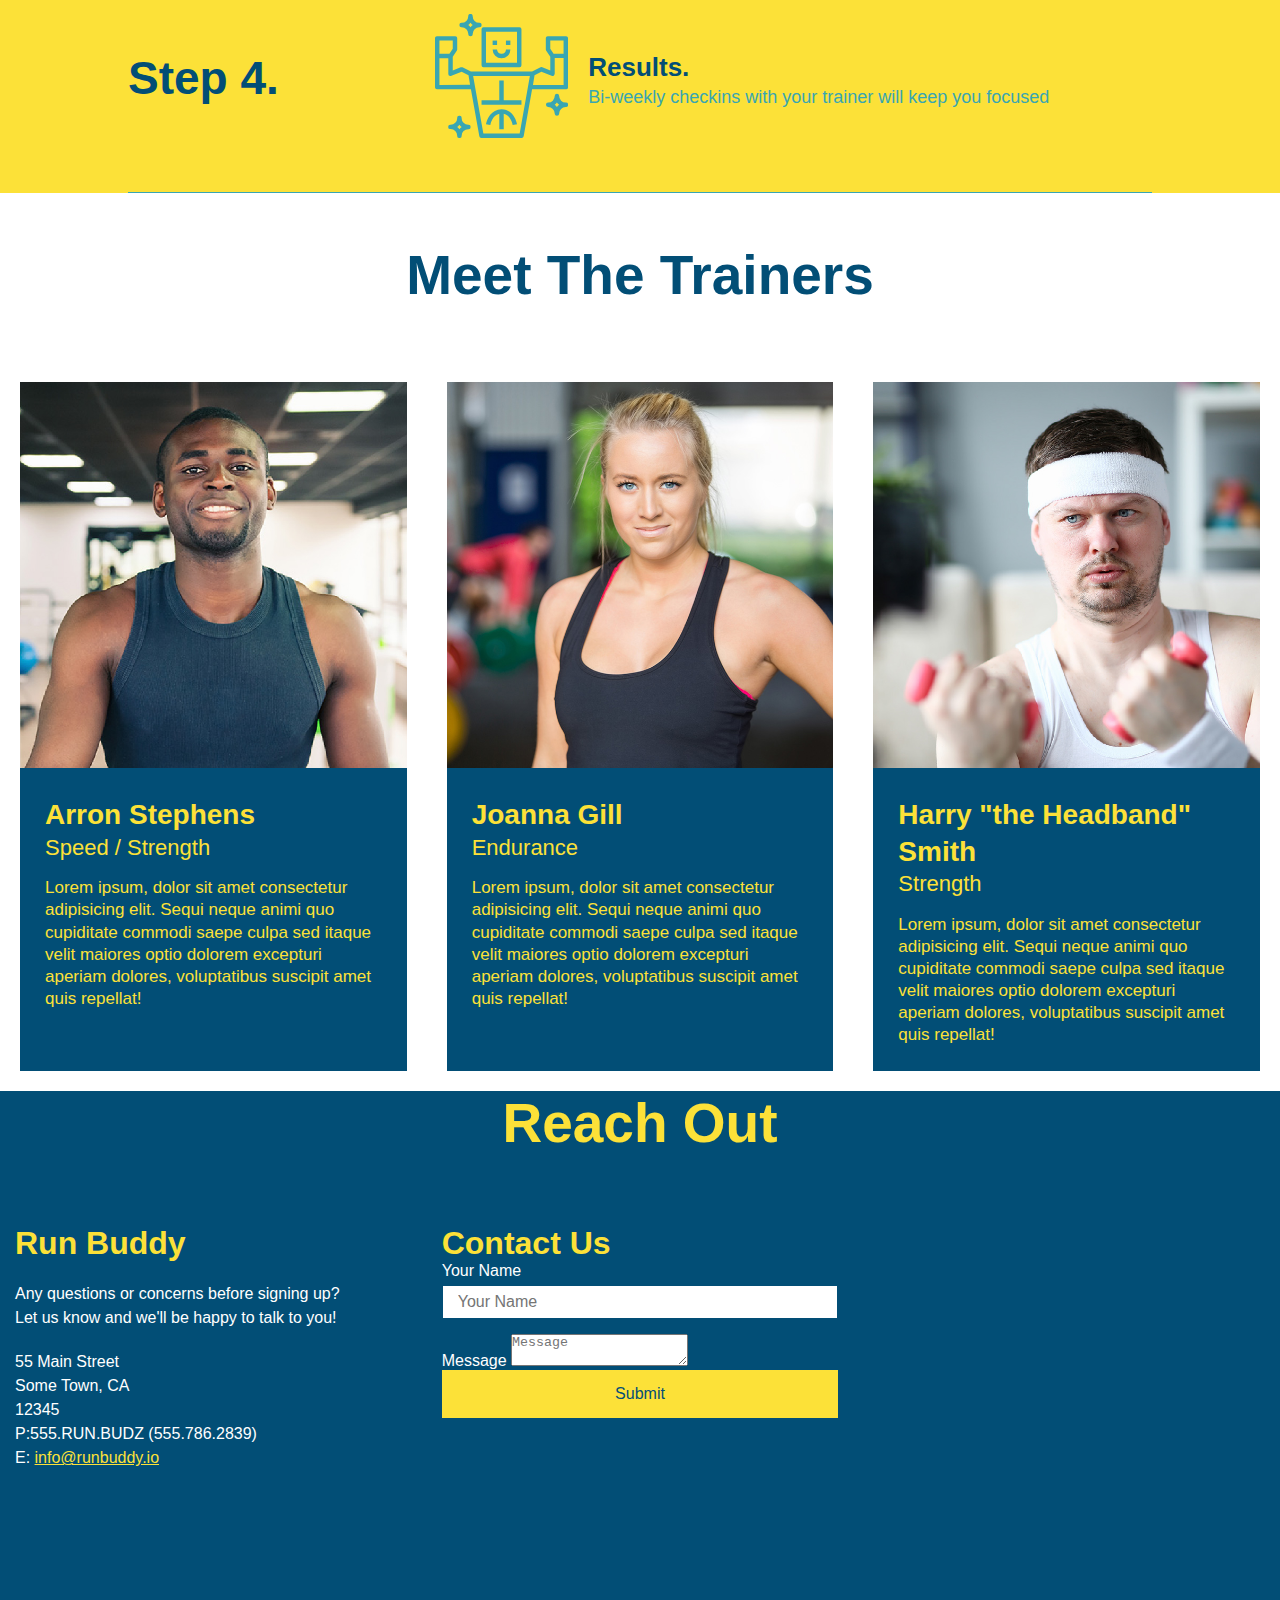
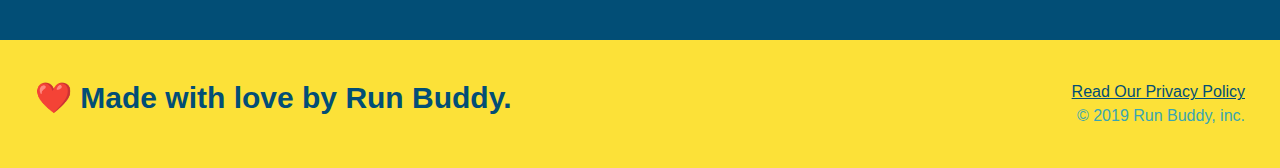
==== commit b1f36b59: "added flexbox to Reach out section" ====
--- a/index.html
+++ b/index.html
@@ -219,21 +219,6 @@
             </h2>
         </div>
         <div class="contact-info">
-            <iframe
-                src="https://www.google.com/maps/embed?pb=!1m18!1m12!1m3!1d26063.851767504526!2d-120.41175314828278!3d37.972805825353944!2m3!1f0!2f0!3f0!3m2!1i1024!2i768!4f13.1!3m3!1m2!1s0x0%3A0xc15ec2fed168ebf6!2sPower%20Fitness!5e0!3m2!1sen!2sus!4v1611192525530!5m2!1sen!2sus"
-                frameborder="0" style="border:0;" allowfullscreen>
-            </iframe>
-            <div class="contact-form">
-                <h3>Contact Us</h3>
-                <form>
-                    <label for="contact-name">Your Name</label>
-                    <input Type="text" id="contact-name" placeholder="Your Name" />
-
-                    <label for="contact-message">Message</label>
-                    <textarea id="contact-message" placeholder="Message"></textarea>
-                    <button type="submit">Submit</button>
-                </form>
-            </div>
             <div>
                 <h3>Run Buddy</h3>
                 <p>Any questions or concerns before signing up?
@@ -248,6 +233,21 @@
                     E: <a href="mailto:info@runbuddy.io">info@runbuddy.io</a>
                 </address>
             </div>
+            <div class="contact-form">
+                <h3>Contact Us</h3>
+                <form>
+                    <label for="contact-name">Your Name</label>
+                    <input Type="text" id="contact-name" placeholder="Your Name" />
+
+                    <label for="contact-message">Message</label>
+                    <textarea id="contact-message" placeholder="Message"></textarea>
+                    <button type="submit">Submit</button>
+                </form>
+            </div>
+            <iframe
+                src="https://www.google.com/maps/embed?pb=!1m18!1m12!1m3!1d26063.851767504526!2d-120.41175314828278!3d37.972805825353944!2m3!1f0!2f0!3f0!3m2!1i1024!2i768!4f13.1!3m3!1m2!1s0x0%3A0xc15ec2fed168ebf6!2sPower%20Fitness!5e0!3m2!1sen!2sus!4v1611192525530!5m2!1sen!2sus"
+                frameborder="0" style="border:0;" allowfullscreen>
+            </iframe>
         </div>
     </section>
     <!--footer-->
--- a/assets/css/style.css
+++ b/assets/css/style.css
@@ -252,15 +252,9 @@
     color: #fce138
 }
 .contact-info iframe {
-    width: 400px;
     height: 400px;
 }
 .contact-info div {
-    width: 410px;
-    display: inline-block;
-    vertical-align: top;
-    text-align: left;
-    margin: 30px 0 0 60px;
     color: white;
 }
 .contact-info h3 {
@@ -270,7 +264,7 @@
 .contact-info p, .contact-info address {
     margin: 20px 0;
     line-height: 1.5;
-    font-size: 20px;
+    font-size: 16px;
     font-style:normal;
 }
 .contact-info a {
@@ -279,4 +273,32 @@
 .flex-row {
     display: flex;
 }
+.contact-info {
+    display: flex;
+    justify-content: space-between;
+    flex-wrap: wrap;
+}
+.contact-info > * {
+    flex: 1;
+    margin: 15px;
+}
+.contact-info input, .contact-form text area {
+border: 1px solid #024e76;
+display: block;
+padding: 7px 15px;
+font-size: 16px;
+color: #024e76;
+width: 100%;
+margin-bottom: 15px;
+margin-top: 5px;
+}
+.contact-form button {
+    width: 100%;
+    border: none;
+     background: #fce138;
+     color: #024e76;
+     text-align: center;
+     padding: 15px 0;
+     font-size: 16px;
+}
 /* reach out styles end */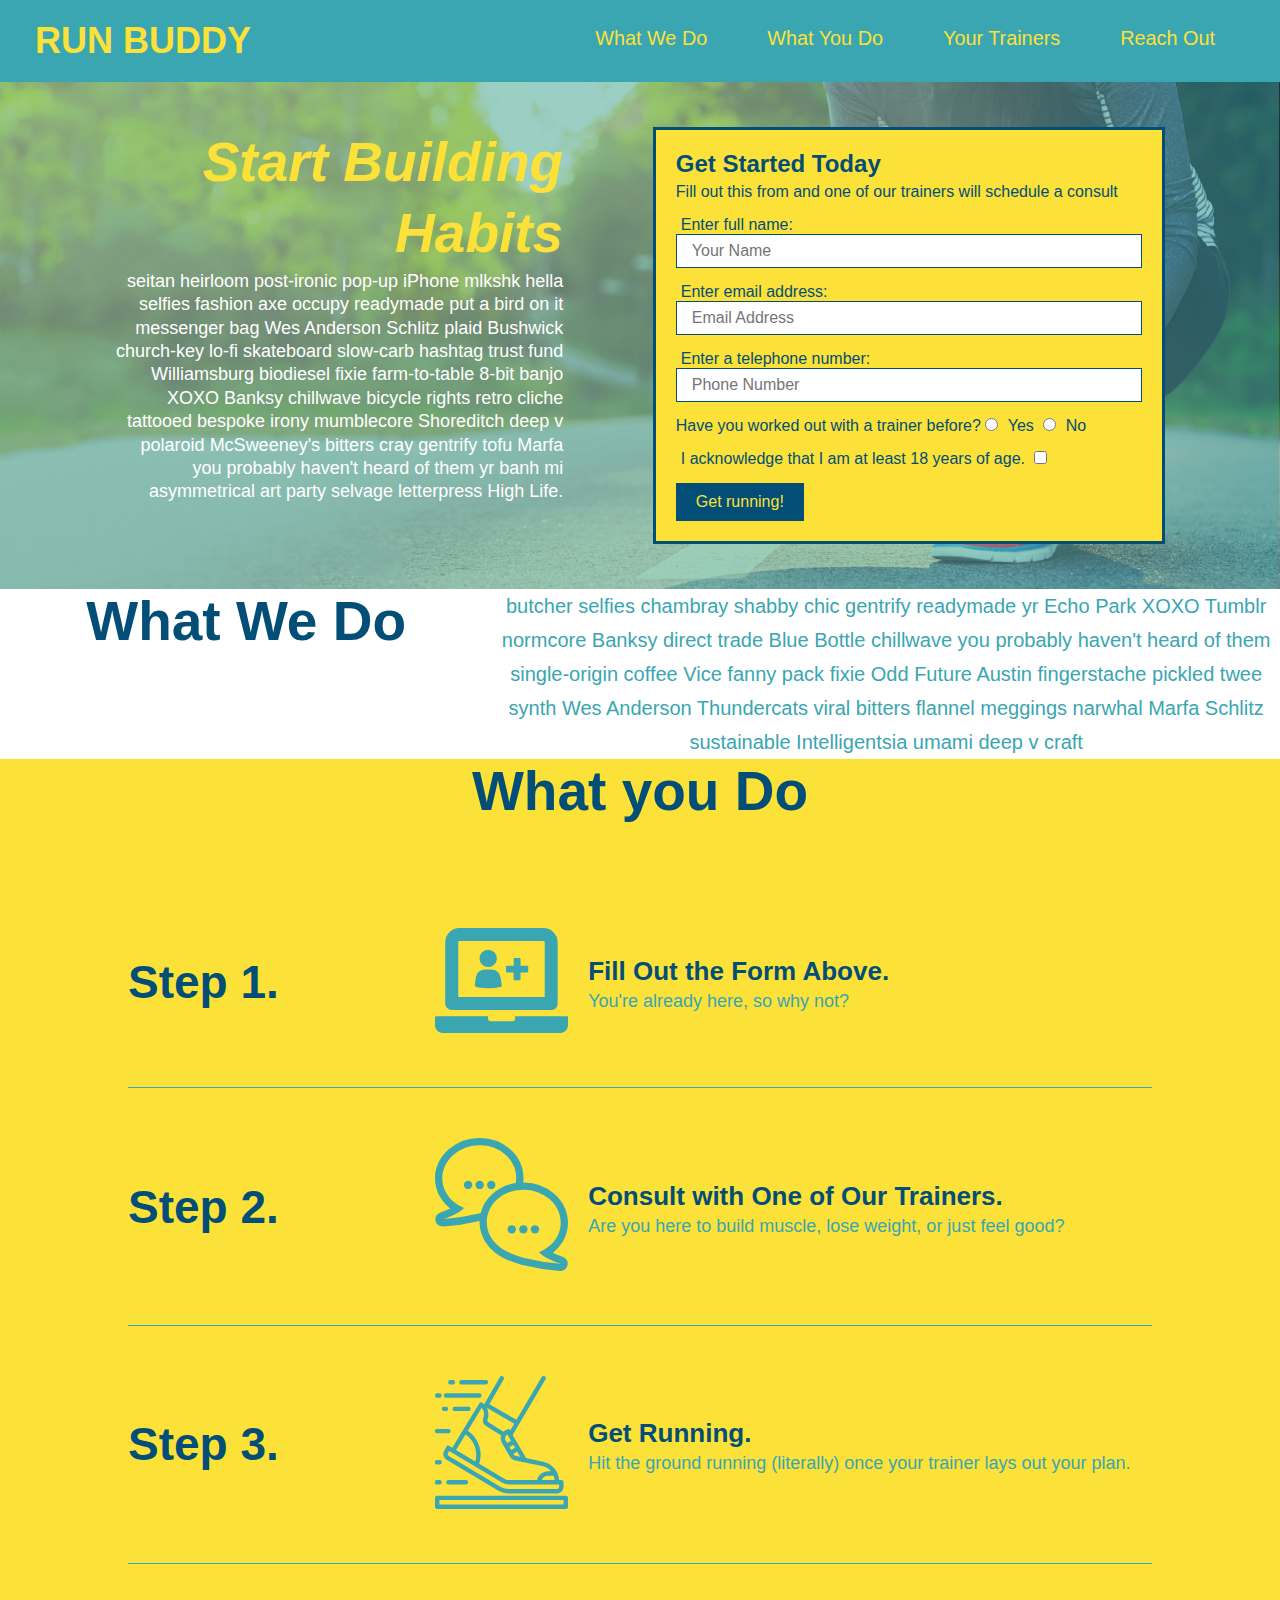
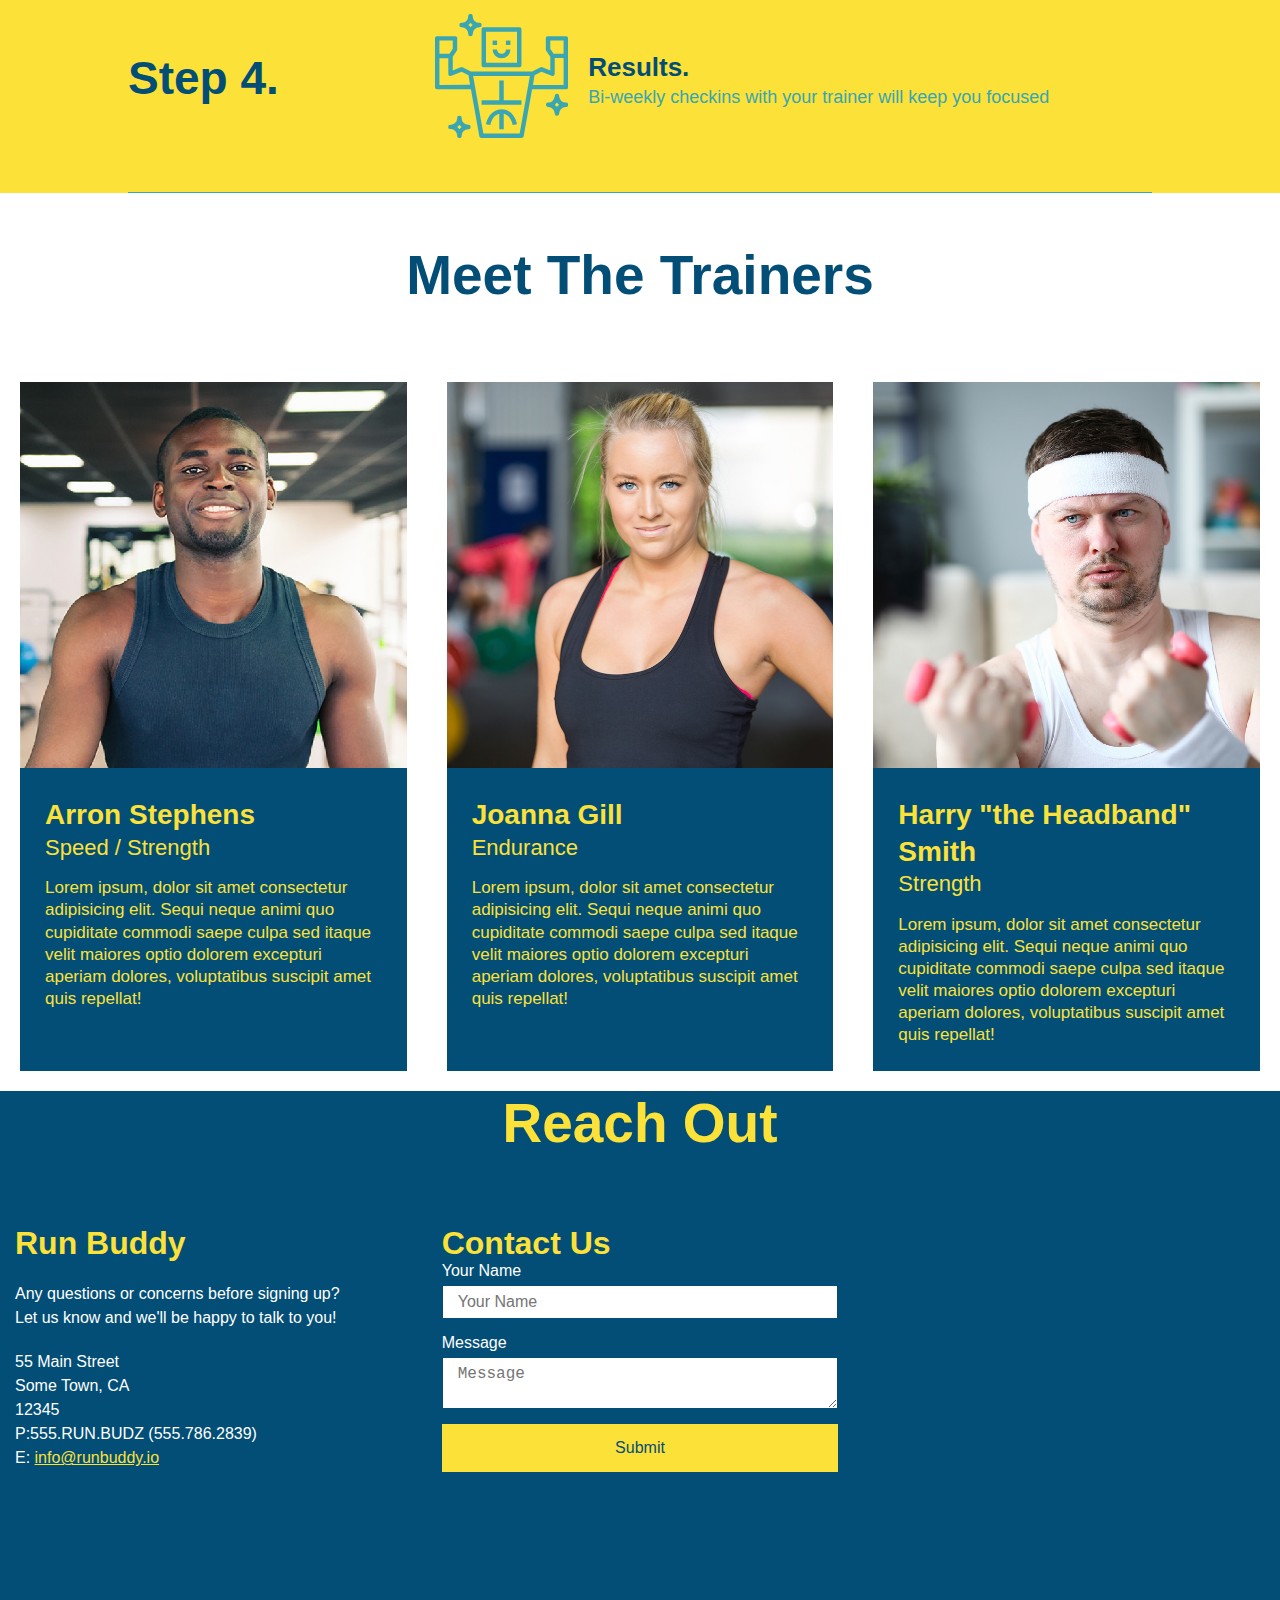
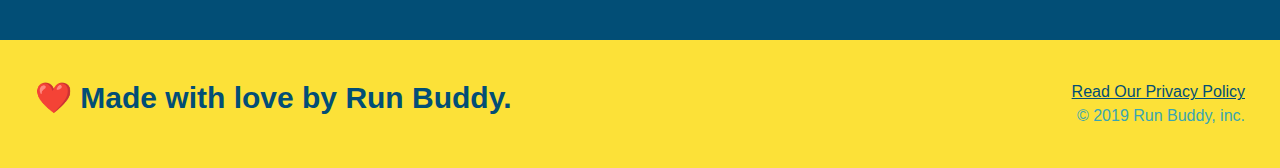
==== commit 024c1726: "fixed mistakes on style.css" ====
--- a/index.html
+++ b/index.html
@@ -218,6 +218,7 @@
                 Reach Out
             </h2>
         </div>
+
         <div class="contact-info">
             <div>
                 <h3>Run Buddy</h3>
--- a/assets/css/style.css
+++ b/assets/css/style.css
@@ -265,7 +265,7 @@
     margin: 20px 0;
     line-height: 1.5;
     font-size: 16px;
-    font-style:normal;
+    font-style: normal;
 }
 .contact-info a {
     color: #fce138
@@ -282,7 +282,7 @@
     flex: 1;
     margin: 15px;
 }
-.contact-info input, .contact-form text area {
+.contact-form input, .contact-form textarea {
 border: 1px solid #024e76;
 display: block;
 padding: 7px 15px;
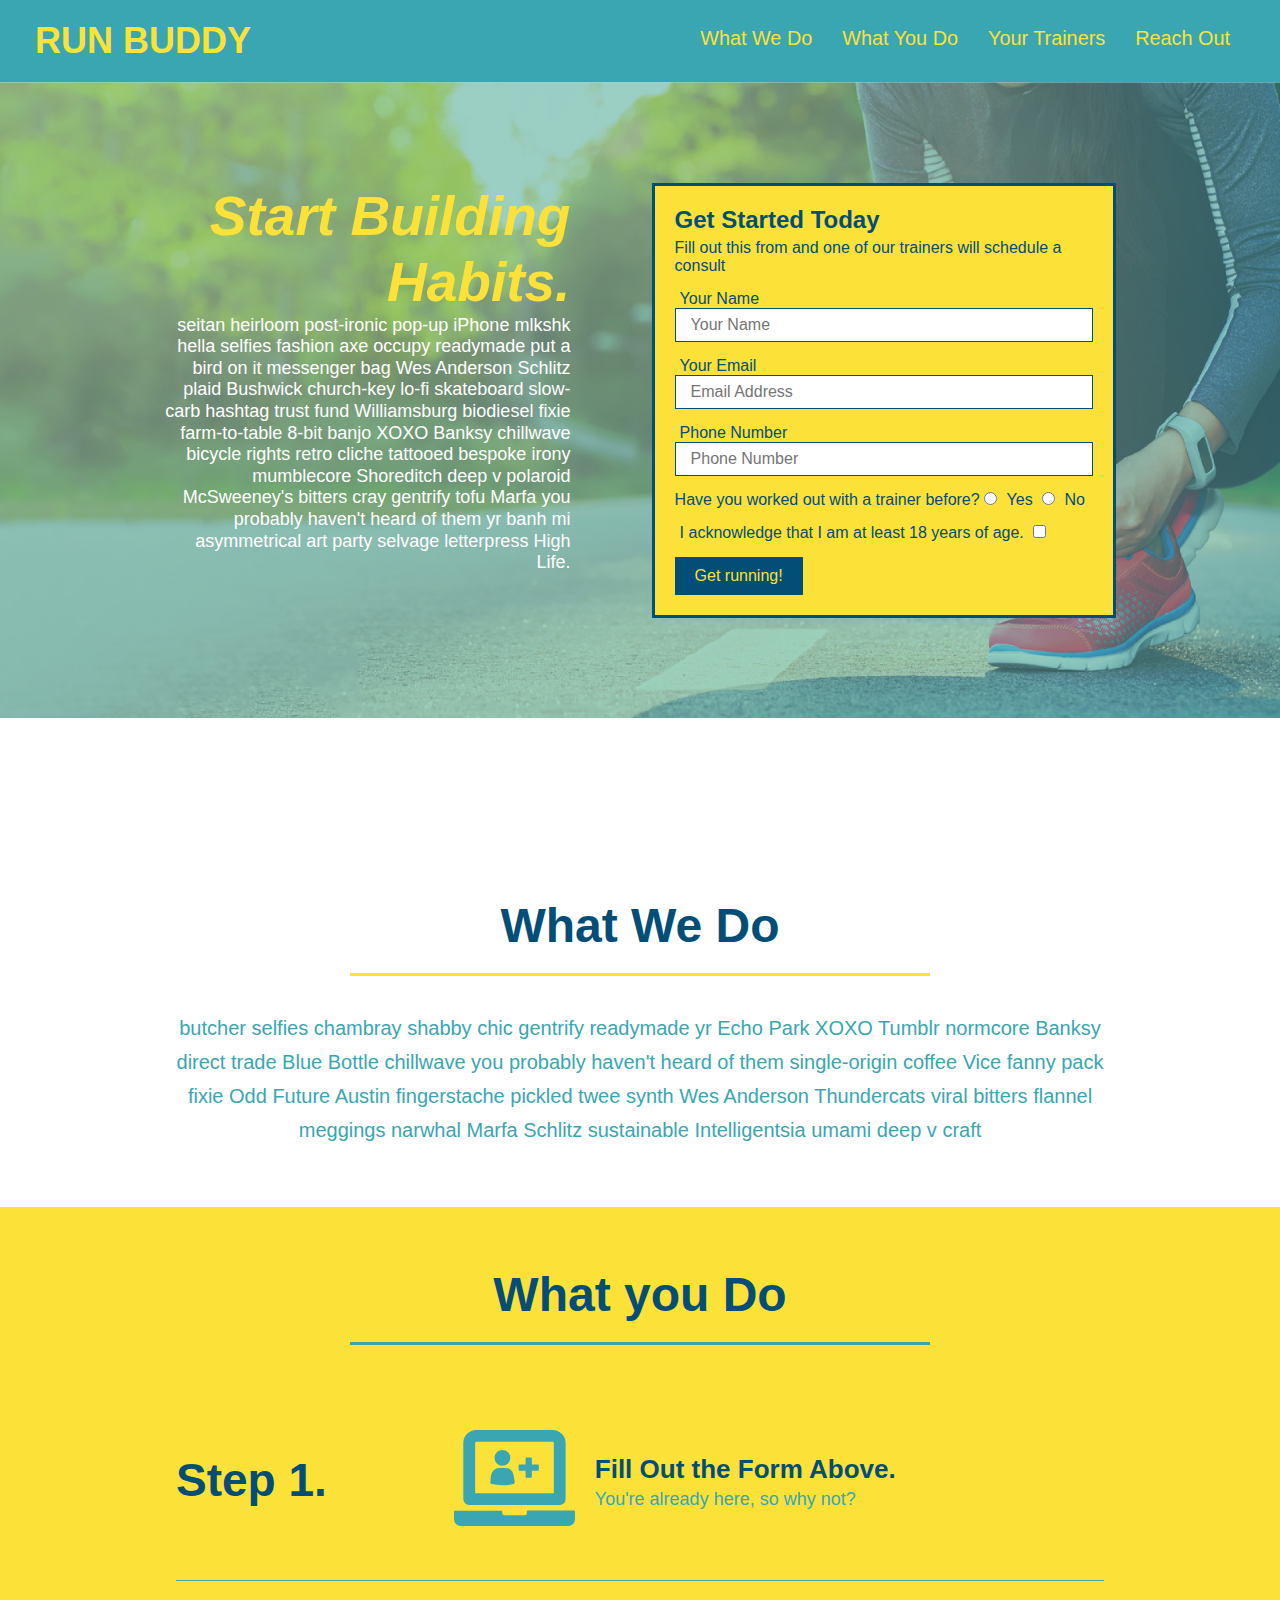
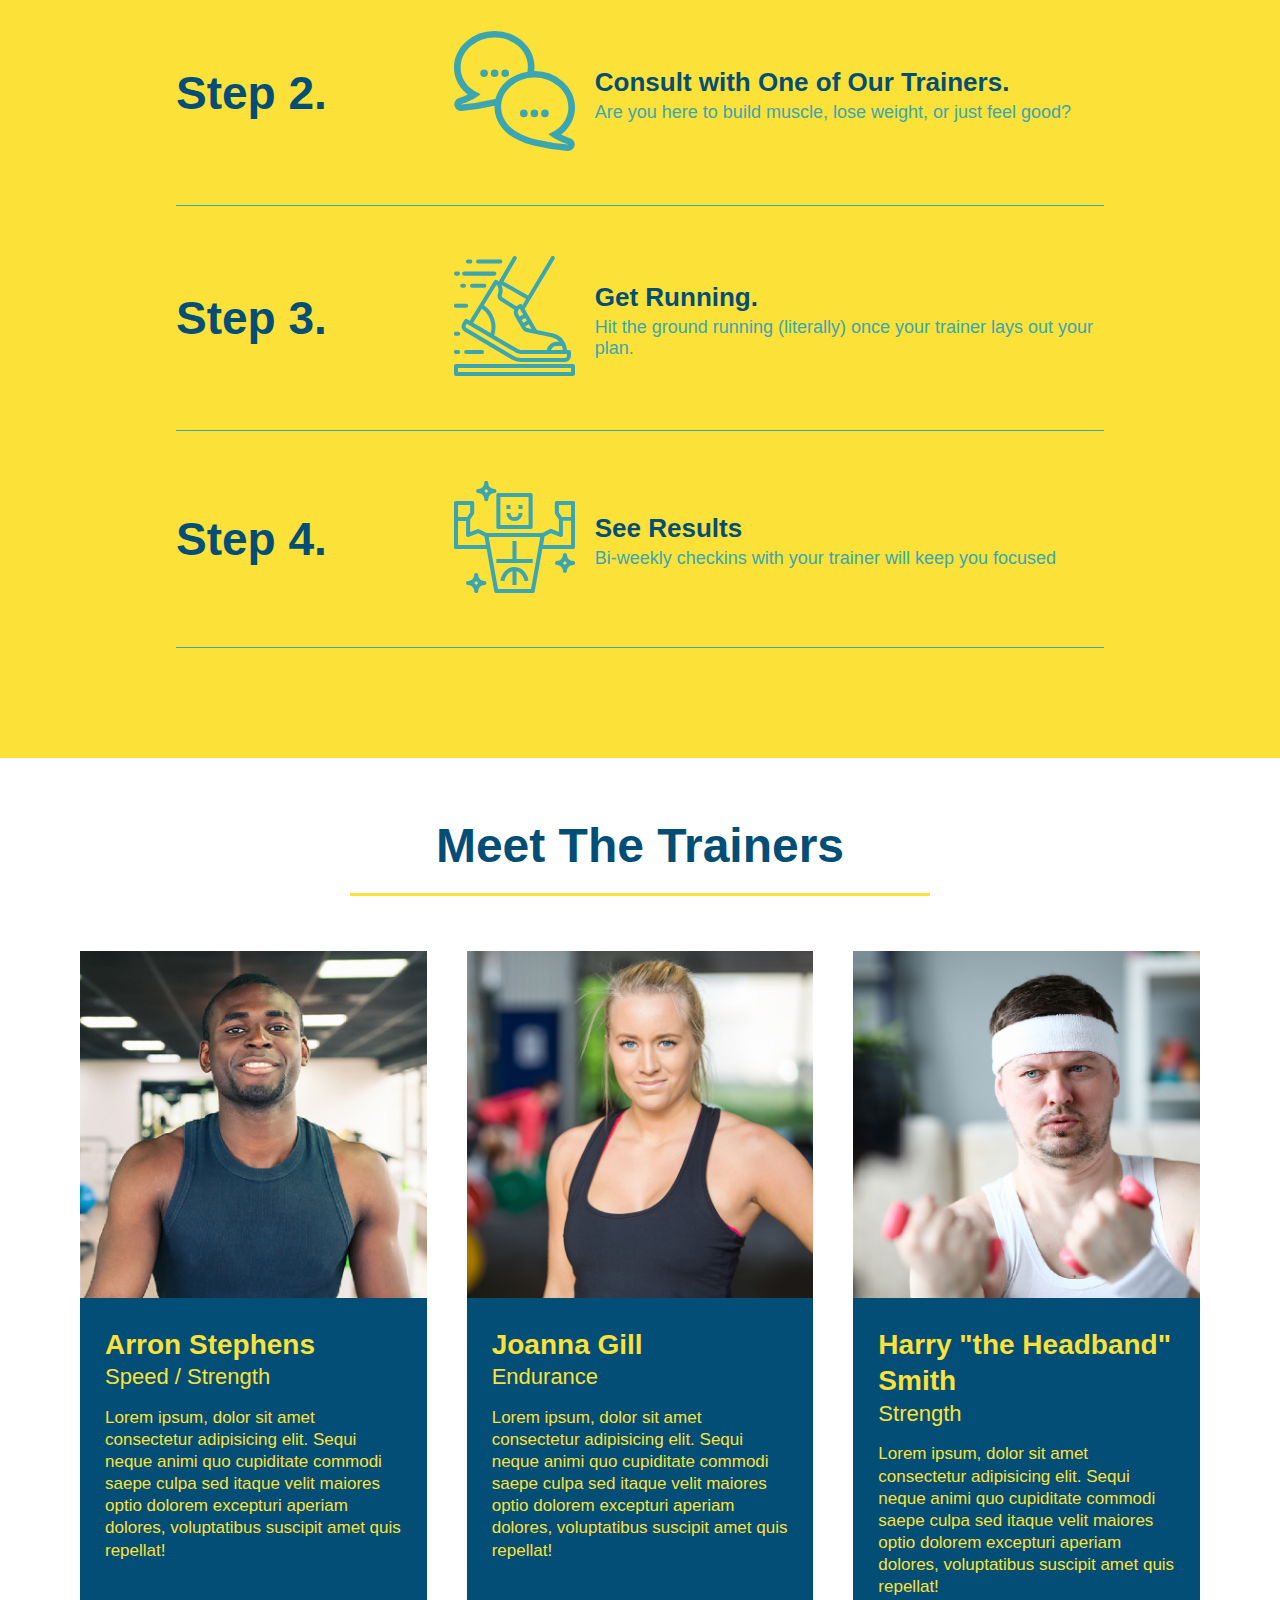
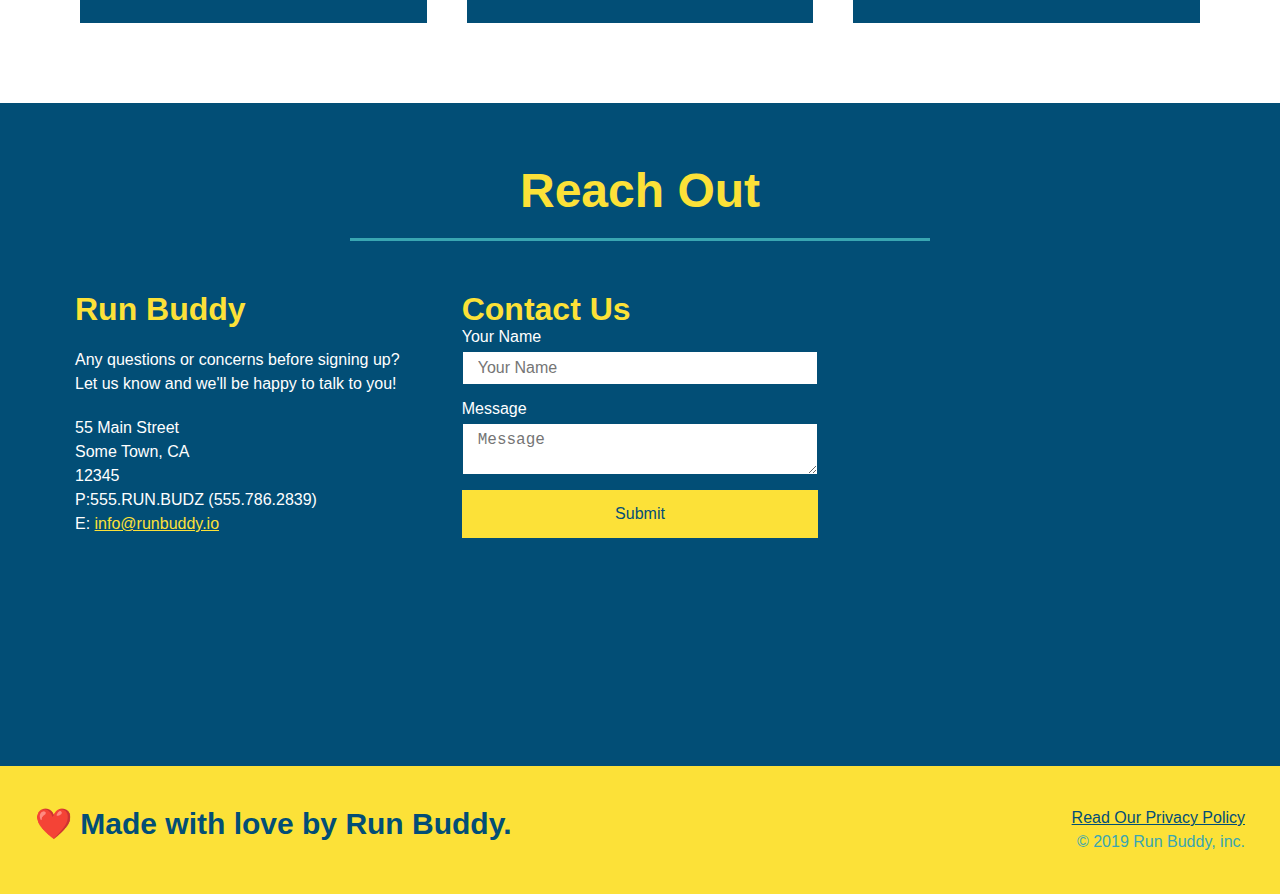
==== commit caf5baff: "fixed some errors" ====
--- a/index.html
+++ b/index.html
@@ -38,7 +38,7 @@
     <!-- hero section -->
     <section class="hero">
         <div class="hero-cta">
-            <h2>Start Building Habits</h2>
+            <h2>Start Building Habits.</h2>
             <p>
                 seitan heirloom post-ironic pop-up iPhone mlkshk hella selfies fashion axe occupy readymade put a bird
                 on it messenger bag Wes Anderson Schlitz plaid Bushwick church-key lo-fi skateboard slow-carb hashtag
@@ -53,11 +53,11 @@
             <p>Fill out this from and one of our trainers will schedule a consult</p>
             <!-- add form element -->
             <form>
-                <label for="name">Enter full name:</label>
+                <label for="name">Your Name</label>
                 <input type="text" placeholder="Your Name" name="name" id="name" class="form-input" />
-                <label for="email">Enter email address:</label>
+                <label for="email">Your Email</label>
                 <input type="email" placeholder="Email Address" name="email" id="email" class="form-input" />
-                <label for="phone">Enter a telephone number:</label>
+                <label for="phone">Phone Number</label>
                 <input type="tel" placeholder="Phone Number" name="phone" id="phone" class="form-input" />
                 <p>
                     Have you worked out with a trainer before?
@@ -88,6 +88,8 @@
             <h2 class="section-title primary-border">
                 What We Do
             </h2>
+        </div>
+        <div class="flex-row">
             <p>
                 butcher selfies chambray shabby chic gentrify readymade yr Echo Park XOXO Tumblr normcore Banksy direct
                 trade Blue Bottle chillwave you probably haven't heard of them single-origin coffee Vice fanny pack
@@ -149,7 +151,7 @@
                         <img src="./assets/images/step-4.svg" alt="" />
                     </div>
                     <div class="step-text">
-                        <h4>Results.</h4>
+                        <h4>See Results</h4>
                         <p>Bi-weekly checkins with your trainer will keep you focused</p>
                     </div>
                 </div>
--- a/assets/css/style.css
+++ b/assets/css/style.css
@@ -24,7 +24,7 @@
 }
 header a {
     text-decoration: none;
-    color:#fce138;
+    color: #fce138;
 }
 header nav {
     margin: 7px 0;
@@ -37,7 +37,7 @@
     list-style: none;
 }
 header nav ul li a {
-    margin: 0 30px;
+    padding: 10px 15px;
     font-weight: lighter;
     font-size: 1.55vw;
 }
@@ -60,6 +60,9 @@
 }
 footer a {
     color: #024e76
+}
+section {
+    padding: 60px;
 }
 /* hero style start */
 .hero{
@@ -69,6 +72,7 @@
     display:flex;
     justify-content: center;
     flex-wrap: wrap;
+    align-items: flex-start;
 }
 /* hero style end */
 
@@ -112,17 +116,14 @@
     margin: 3.5%;
     color: #fff;
     font-size: 18px;
-    line-height: 1.3;
+    line-height: 1.2;
 }
 .hero-cta h2 {
-    font-style:italic;
+    font-style: italic;
     font-size: 55px;
     color: #fce138;
 }
 /* hero styles end */
-.intro {
-    text-align: center;
-}
 /* .intro h2{
     font-size: 55px;
     color: #024e76;
@@ -152,13 +153,13 @@
     border-color: #39a6b2;
 } */
 .section-title {
-    font-size: 55px;
-    color: #024e76;
-    margin-bottom: 35px;
+    font-size: 48px;
+    color: #024e76;
     padding-bottom: 20px;
     text-align: center;
     margin: 0 auto 35px auto;
     width: 50%;
+    border-bottom: 3px solid;
 }
 .primary-border {
     border-color: #fce138;
@@ -301,4 +302,90 @@
      padding: 15px 0;
      font-size: 16px;
 }
-/* reach out styles end */+/* reach out styles end */
+/*MEDIA QUERY FOR SMALLER DESKTOP SCREENS AND SMALLER */
+@media screen and (max-width: 980px) {
+   header {
+       padding-bottom: 0;
+       justify-content: center;
+   }
+   header h1 {
+       width: 100px;
+       text-align: center;
+   }
+   header nav ul {
+       margin-top: 20px;
+       width: 100%;
+       justify-content: center;
+   }
+   header nav ul li a {
+      font-size: 20px;
+   }
+   footer h2, footer div {
+       text-align: center;
+       width: 100%;
+   }
+   .hero-cta, .hero-form {
+       width: 100%;
+   }
+   .hero-cta {
+       text-align: center;
+   }
+   .section-title {
+       width: 80%;
+   }
+   .trainer {
+       flex: 0 70%;
+   }
+   .contact-info iframe {
+       flex: 1 100%;
+   }
+}
+/* MEDIA QUERY FOR TABLETS AND SMALLER */
+@media screen and (max-width: 768px) {
+    section {
+        padding: 30px 15px;
+    }
+    .step h3 {
+        flex: 1 100%;
+        text-align: center;
+    }
+    .step-info {
+        flex: 2 100%;
+        text-align: center;
+        justify-content: center;
+    }
+    .step-img {
+        flex: 0 32%;
+        margin-right: 0;
+        margin-top: 15px;
+        margin-bottom: 15px;
+    }
+    .step-text {
+        flex: 100%;
+    }
+}
+/* MEDIA QUERY FOR MOBILE PHONES AND SMALLER */
+@media screen and (max-width: 575px) {
+.hero-form button {
+    width: 100%;
+}
+.section-title {
+    width: 95%;
+}
+.intro p {
+    width: 100%;
+}
+.trainer {
+    flex: 0 100%;
+}
+.contact-info {
+    text-align: center;
+}
+.contact-info > * {
+    flex: 0 100%;
+}
+.contact-form {
+    order: 3;
+}
+}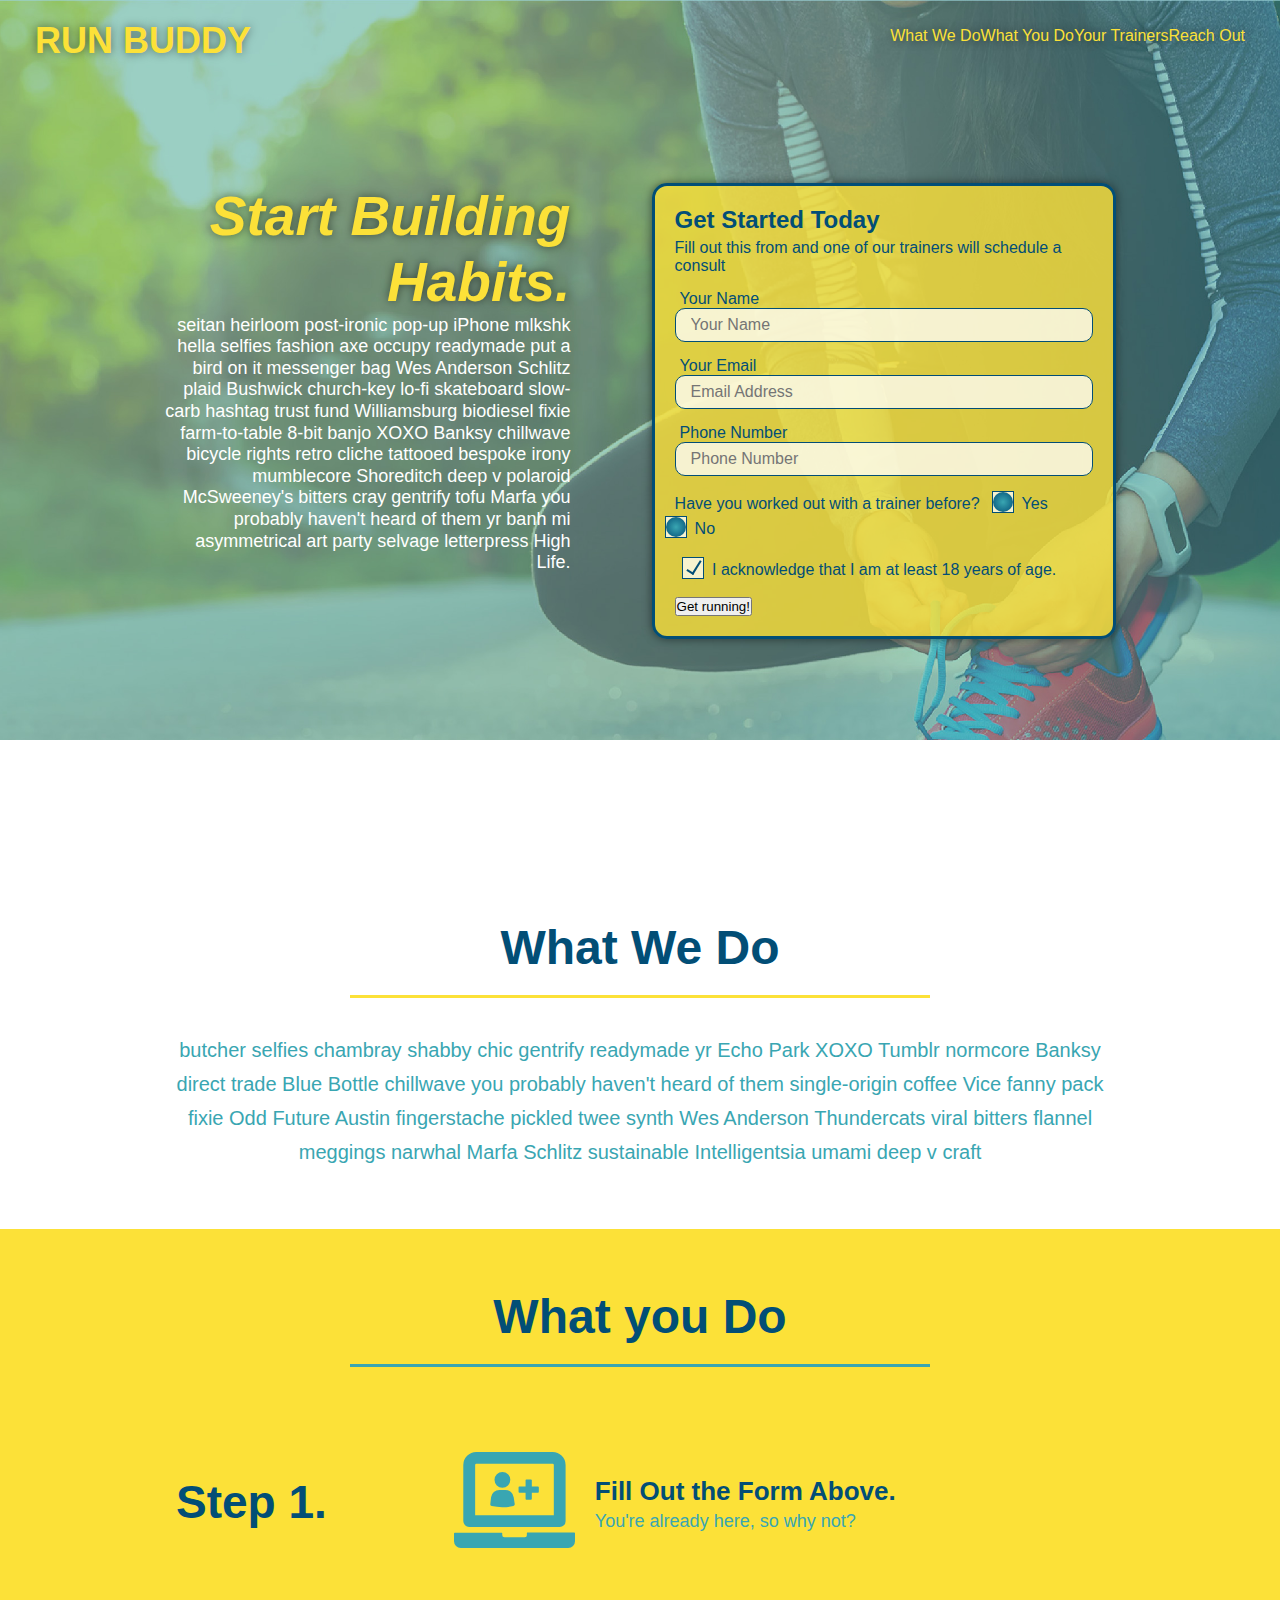
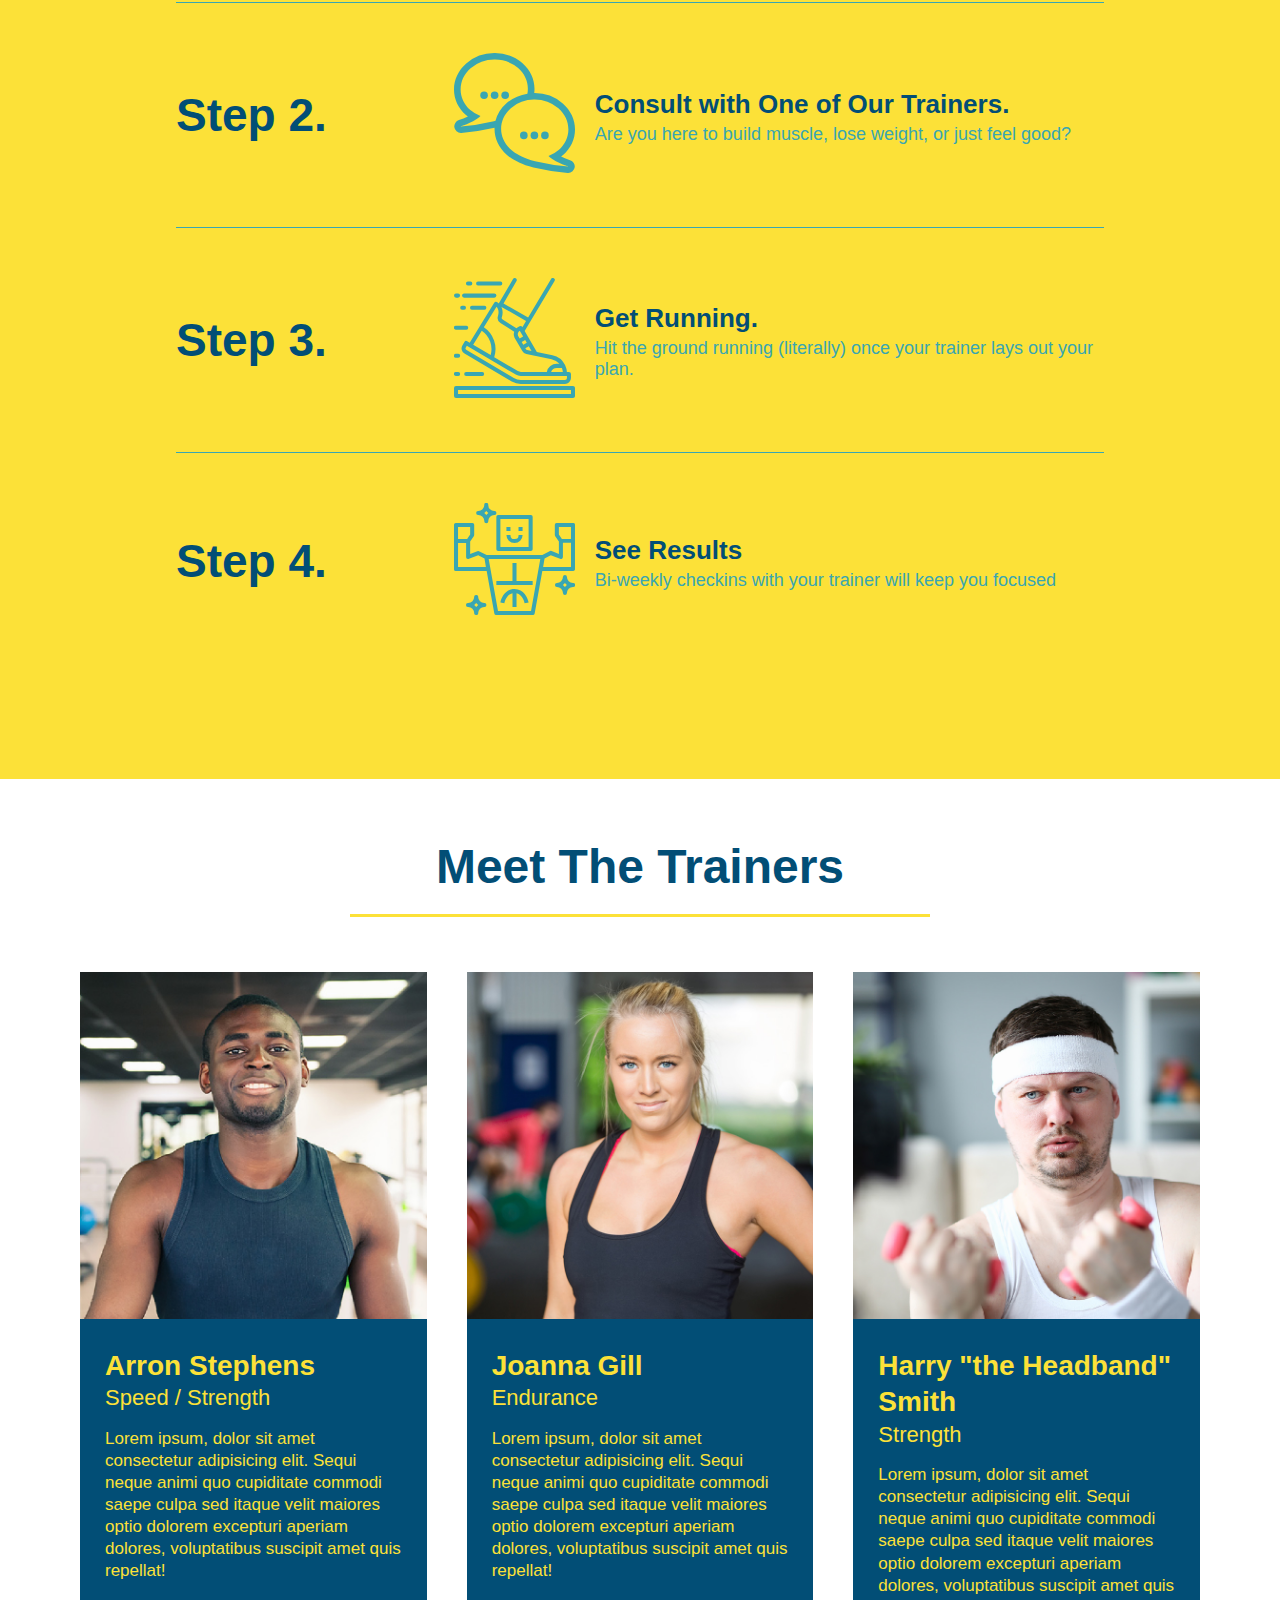
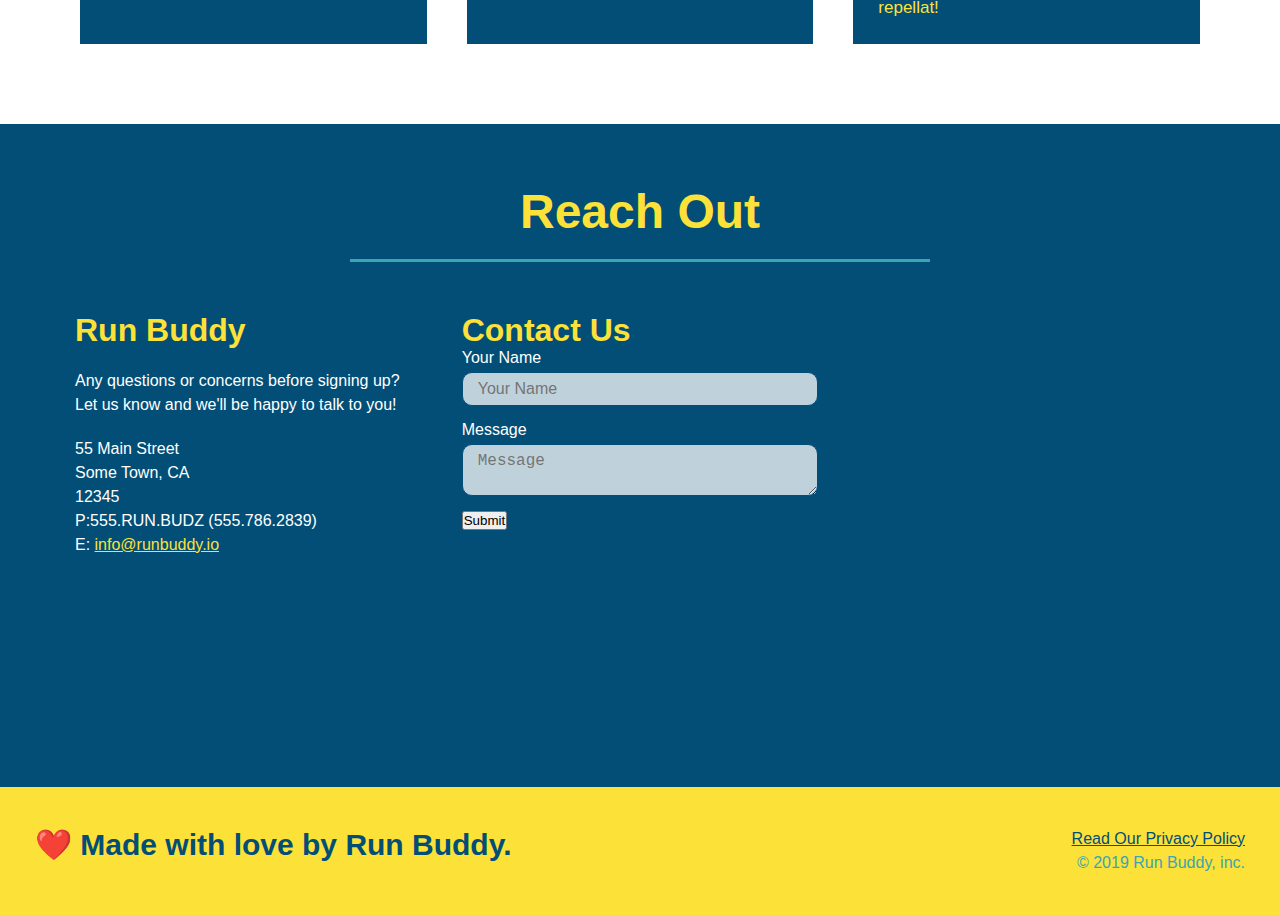
==== commit b71f1070: "styled checkboxes and radio buttons" ====
--- a/index.html
+++ b/index.html
@@ -61,16 +61,20 @@
                 <input type="tel" placeholder="Phone Number" name="phone" id="phone" class="form-input" />
                 <p>
                     Have you worked out with a trainer before?
-                    <input type="radio" name="trainer-confirm" id="trainer-yes" />
-                    <label for="trainer-yes">Yes</label>
-                    <input type="radio" name="trainer-confirm" id="trainer-no" />
-                    <label for="trainer-no">No</label>
+                    <span class="radio-wrapper">
+                        <input type="radio" name="trainer-confirm" id="trainer-yes" />
+                        <label for="trainer-yes">Yes</label>
+                    </span>
+                    <span class="radio-wrapper">
+                        <input type="radio" name="trainer-confirm" id="trainer-no" />
+                        <label for="trainer-no">No</label>
+                    </span>
                 </p>
                 <p>
-                    <label for="checkbox">
-                        I acknowledge that I am at least 18 years of age.
-                    </label>
-                    <input type="checkbox" name="age-confirm" id="checkbox" />
+                    <span class="checkbox-wrapper">
+                        <input type="checkbox" name="age-confirm" id="checkbox" />
+                        <label for="checkbox">I acknowledge that I am at least 18 years of age.</label>
+                    </span>
                 </p>
                 <button type="submit">
                     Get running!
--- a/assets/css/style.css
+++ b/assets/css/style.css
@@ -15,12 +15,22 @@
     display: flex;
     justify-content: space-between;
     flex-wrap: wrap;
+    text-shadow: 0 0 10px rgba(0, 0, 0, 0.5);
+    position: sticky;
+    top: 0;
+    position: -webkit-sticky;
+    background-image: url("../images/hero-bg.jpg");
+    background-size: cover;
+    background-position: 80%;
+    background-attachment: fixed;
+    z-index: 9999;
 }
 header h1 {
     font-weight: bold;
     font-size: 36px;
     color: #fce138;
     margin: 0;
+    text-shadow: 0 0 10px rgba(0, 0, 0, 0.5);
 }
 header a {
     text-decoration: none;
@@ -36,10 +46,11 @@
     align-items: center;
     list-style: none;
 }
-header nav ul li a {
+header nav ul li a:hover {
     padding: 10px 15px;
     font-weight: lighter;
     font-size: 1.55vw;
+    text-shadow: 0 0 10px rgba(0, 0, 0, 0.5);
 }
 footer {
     background: #fce138;
@@ -73,16 +84,20 @@
     justify-content: center;
     flex-wrap: wrap;
     align-items: flex-start;
+    background-position: 80%;
+    background-attachment: fixed;
 }
 /* hero style end */
 
 .hero-form{
     border: 3px solid#024e76;
-    background-color: #fce138;
+    background-color: rgba(252, 225, 56, 0.8);
     padding: 20px;
     color: #024e76;
     width: 40%;
     margin: 3.5%;
+    box-shadow: 0 0 10px rgba(0, 0, 0, 0.5);
+    border-radius: 15px;
 }
 .hero-form h3 {
    font-size: 24px; 
@@ -99,16 +114,23 @@
     color: #024e76;
     width: 100%;
     margin-bottom: 15px;
+    border-radius: 10px;
+    background-color: rgba(255,255,255, 0.75);
+}
+.form-input:focus{
+    background-color: rgba(255,255,255, 1);
+    outline: none;
 }
 .hero-form label {
     margin: 0 5px;
 }
-.hero-form button{
+.hero-form button:hover {
     color: #fce138;
     background-color: #024e76;
     border: none;
     padding: 10px 20px;
     font-size: 16px;
+    border-radius: 10px;
 }
 .hero-cta {
     width: 35%;
@@ -122,6 +144,60 @@
     font-style: italic;
     font-size: 55px;
     color: #fce138;
+    text-shadow: 0 0 10px rgba(0, 0, 0, 0.5);
+}
+.checkbox-wrapper input, .radio-wrapper input {
+    opacity: 0;
+}
+.checkbox-wrapper input:checked, .radio-wrapper input:checked {
+    opacity: 1;
+}
+.checkbox-wrapper label, .radio-wrapper label {
+    position: relative;
+    left: 10px;
+    margin: 10px;
+    line-height: 1.6;
+}
+.checkbox-wrapper label::before, .radio-wrapper label::before {
+    content: "";
+    height: 20px;
+    width: 20px;
+    background:rgba(255, 255, 255, 0.75);
+    border: 1px solid #024e76;
+    position: absolute;
+    top: -4px;
+    left: -30px;
+}
+.checkbox-wrapper input:checked + label::after,
+.radio-wrapper input:checked + label::after {
+    content:none;
+}
+.checkbox-wrapper input:checked + label::after,
+.radio-wrapper input:checked + label::after {
+    content:"";
+}
+
+.radio-wrapper label::after {
+    content: "";
+    height: 20px;
+    width: 20px;
+    border-radius: 50%;
+    background: #024e76;
+    position: absolute;
+    left: -29px;
+    top: -3px;
+    background-image: radial-gradient(circle, #39a6b2, #024e76);
+}
+.checkbox-wrapper label::after {
+    content: "";
+    height: 6px;
+    width: 14px;
+    border-left: 2px solid #024e76;
+    border-bottom: 2px solid #024e76;
+    position: absolute;
+    left: -26px;
+    top: 1px;
+    transform: rotate(-58deg);
 }
 /* hero styles end */
 /* .intro h2{
@@ -171,7 +247,6 @@
     margin: 50px auto;
     padding-bottom: 50px;
     width: 80%;
-    border-bottom: 1px solid #39a6b2;
     display: flex;
     flex-wrap: wrap;
     align-items: center;
@@ -206,6 +281,9 @@
 }
 .step-img img {
     max-width: 100%;
+}
+.step:not(:last-child) {
+    border-bottom: 1px solid #39a6b2;
 }
 .trainer {
     margin: 20px;
@@ -284,16 +362,21 @@
     margin: 15px;
 }
 .contact-form input, .contact-form textarea {
-border: 1px solid #024e76;
-display: block;
-padding: 7px 15px;
-font-size: 16px;
-color: #024e76;
-width: 100%;
-margin-bottom: 15px;
-margin-top: 5px;
-}
-.contact-form button {
+    border: 1px solid #024e76;
+    display: block;
+    padding: 7px 15px;
+    font-size: 16px;
+    color: #024e76;
+    width: 100%;
+    margin-bottom: 15px;
+    margin-top: 5px;
+    border-radius: 10px;
+    background-color: rgba(255,255,255, 0.75);
+}
+.contact-form input:focus, .contact-form textarea {
+    background-color: rgba(255,255,255, 0.75);
+}
+.contact-form button:hover {
     width: 100%;
     border: none;
      background: #fce138;
@@ -301,13 +384,16 @@
      text-align: center;
      padding: 15px 0;
      font-size: 16px;
+     border-radius: 10px;
 }
 /* reach out styles end */
+
 /*MEDIA QUERY FOR SMALLER DESKTOP SCREENS AND SMALLER */
 @media screen and (max-width: 980px) {
    header {
        padding-bottom: 0;
        justify-content: center;
+       position: relative;
    }
    header h1 {
        width: 100px;
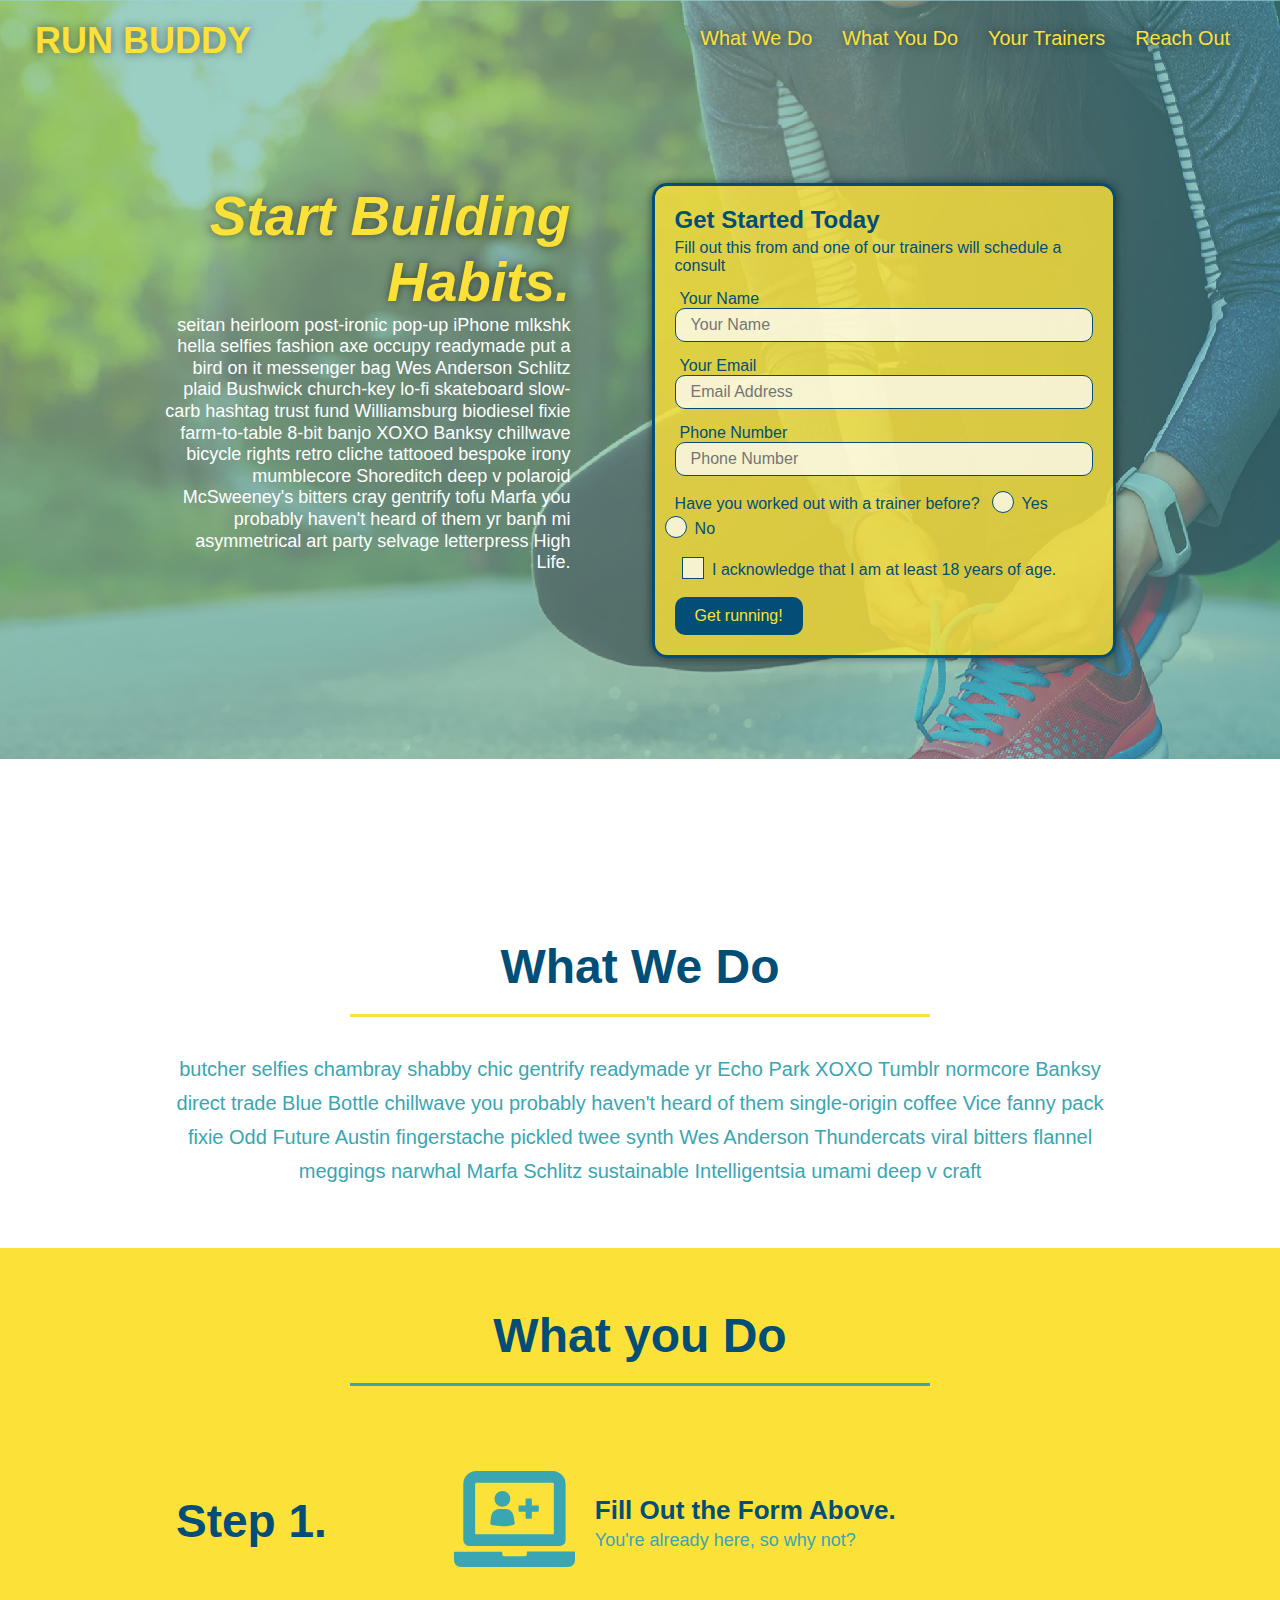
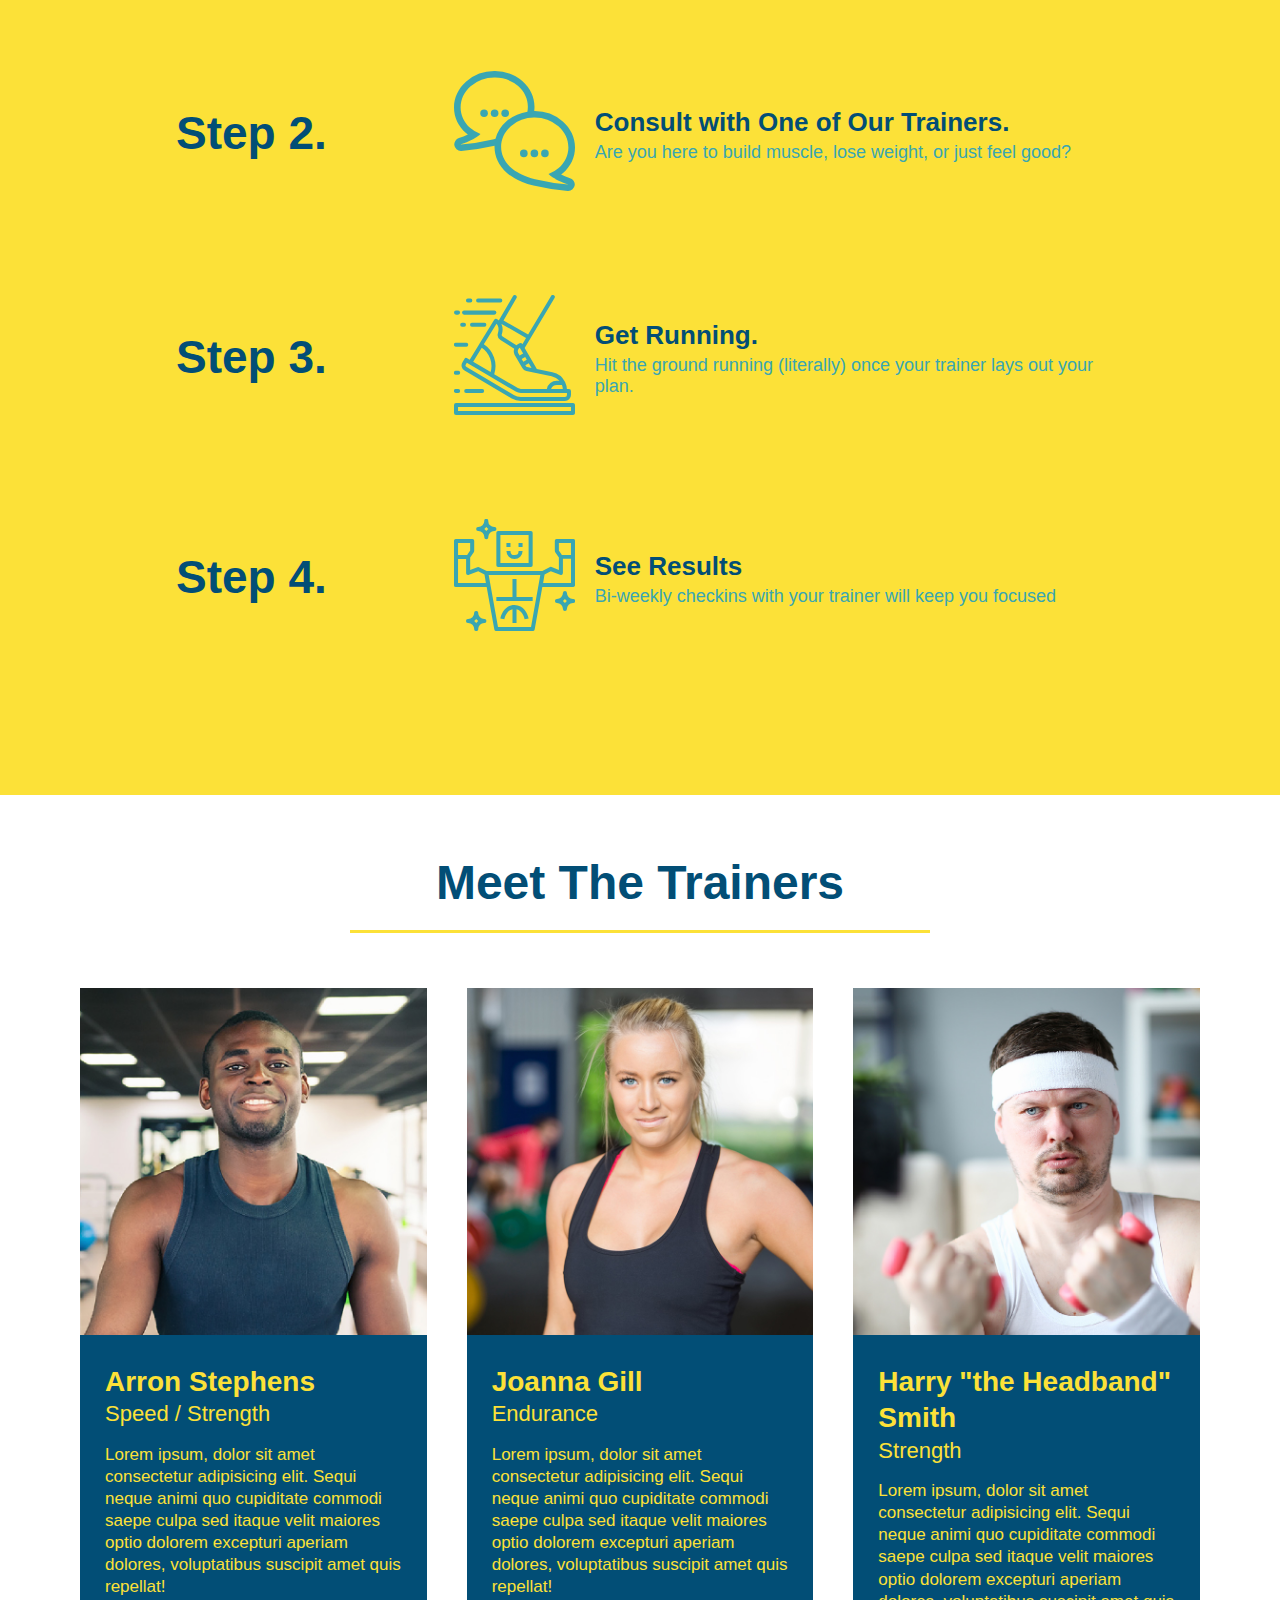
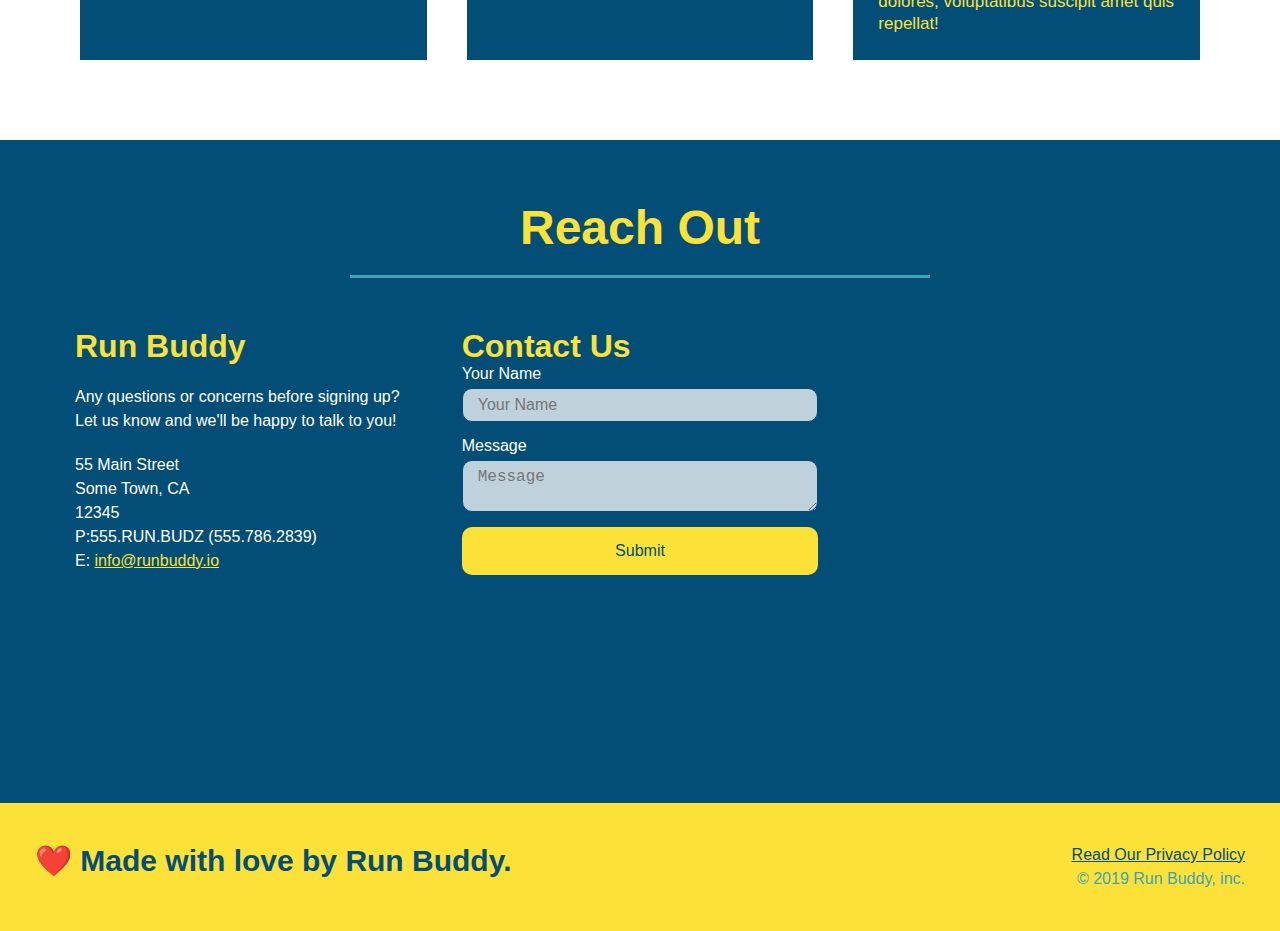
==== commit 3a3ca6ff: "fixed runbuddy link" ====
--- a/index.html
+++ b/index.html
@@ -13,7 +13,7 @@
     <!--navigation-->
     <header>
         <h1>
-            <a href="/">RUN BUDDY</a>
+            <a href="./index.html">RUN BUDDY</a>
         </h1>
         <nav>
             <!--unordered list element-->
--- a/assets/css/style.css
+++ b/assets/css/style.css
@@ -1,3 +1,8 @@
+:root {
+    --primary-color: #fce138;
+    --secondary-color: #024e76;
+    --tertiary-color: #39a6b2;
+}
 * {
     margin: 0;
     padding: 0;
@@ -6,16 +11,15 @@
 body {
     /*  */
     font-family: Helvetica, Arial, sans-serif; 
-    color: #39a6b2;
+    color: var(--tertiary-color);
 }
 /* apply styles to header */
 header {
     padding: 20px 35px;
-    background-color: #39a6b2;
+    background-color: var(--tertiary-color);
     display: flex;
     justify-content: space-between;
     flex-wrap: wrap;
-    text-shadow: 0 0 10px rgba(0, 0, 0, 0.5);
     position: sticky;
     top: 0;
     position: -webkit-sticky;
@@ -28,13 +32,13 @@
 header h1 {
     font-weight: bold;
     font-size: 36px;
-    color: #fce138;
+    color: var(--primary-color);
     margin: 0;
     text-shadow: 0 0 10px rgba(0, 0, 0, 0.5);
 }
 header a {
     text-decoration: none;
-    color: #fce138;
+    color: var(--primary-color);
 }
 header nav {
     margin: 7px 0;
@@ -46,14 +50,21 @@
     align-items: center;
     list-style: none;
 }
-header nav ul li a:hover {
+header nav ul li a {
     padding: 10px 15px;
     font-weight: lighter;
     font-size: 1.55vw;
     text-shadow: 0 0 10px rgba(0, 0, 0, 0.5);
 }
+header nav ul li a:hover {
+    background: var(--primary-color);
+    color: var(--secondary-color);
+    border-radius: 15px;
+    text-shadow: none;
+  }
+/* header and navbar styles end */
 footer {
-    background: #fce138;
+    background: var(--primary-color);
     width: 100%;
     padding: 40px 35px;
     display: flex;
@@ -61,16 +72,16 @@
     flex-wrap: wrap;
 }
 footer h2 {
-   color: #024e76;
+   color: var(--secondary-color);
    font-size: 30px;
    margin: 0;
 }
 footer div {
     line-height: 1.5;
-    text-align:right
+    text-align:right;
 }
 footer a {
-    color: #024e76
+    color: var(--secondary-color);
 }
 section {
     padding: 60px;
@@ -79,8 +90,7 @@
 .hero{
     background-image: url("../images/hero-bg.jpg");
     background-size: cover;
-    background-position: center;
-    display:flex;
+    display: flex;
     justify-content: center;
     flex-wrap: wrap;
     align-items: flex-start;
@@ -90,10 +100,10 @@
 /* hero style end */
 
 .hero-form{
-    border: 3px solid#024e76;
+    border: 3px solid var(--secondary-color);
     background-color: rgba(252, 225, 56, 0.8);
     padding: 20px;
-    color: #024e76;
+    color: var(--secondary-color);
     width: 40%;
     margin: 3.5%;
     box-shadow: 0 0 10px rgba(0, 0, 0, 0.5);
@@ -107,11 +117,11 @@
     margin: 5px 0 15px 0;
 }
 .form-input {
-    border: 1px solid #024e76;
+    border: 1px solid var(--secondary-color);
     display: block;
     padding: 7px 15px;
     font-size: 16px;
-    color: #024e76;
+    color: var(--secondary-color);
     width: 100%;
     margin-bottom: 15px;
     border-radius: 10px;
@@ -124,13 +134,16 @@
 .hero-form label {
     margin: 0 5px;
 }
-.hero-form button:hover {
-    color: #fce138;
-    background-color: #024e76;
+.hero-form button {
+    color: var(--primary-color);
+    background-color: var(--secondary-color);
     border: none;
     padding: 10px 20px;
     font-size: 16px;
     border-radius: 10px;
+}
+.hero-form button:hover {
+    background-color: var(--tertiary-color);
 }
 .hero-cta {
     width: 35%;
@@ -143,15 +156,13 @@
 .hero-cta h2 {
     font-style: italic;
     font-size: 55px;
-    color: #fce138;
+    color: var(--primary-color);
     text-shadow: 0 0 10px rgba(0, 0, 0, 0.5);
 }
 .checkbox-wrapper input, .radio-wrapper input {
     opacity: 0;
 }
-.checkbox-wrapper input:checked, .radio-wrapper input:checked {
-    opacity: 1;
-}
+
 .checkbox-wrapper label, .radio-wrapper label {
     position: relative;
     left: 10px;
@@ -163,13 +174,16 @@
     height: 20px;
     width: 20px;
     background:rgba(255, 255, 255, 0.75);
-    border: 1px solid #024e76;
+    border: 1px solid var(--secondary-color);
     position: absolute;
     top: -4px;
     left: -30px;
 }
-.checkbox-wrapper input:checked + label::after,
-.radio-wrapper input:checked + label::after {
+.radio-wrapper label::before {
+    border-radius: 50%;
+}
+.checkbox-wrapper input + label::after,
+.radio-wrapper input + label::after {
     content:none;
 }
 .checkbox-wrapper input:checked + label::after,
@@ -182,18 +196,18 @@
     height: 20px;
     width: 20px;
     border-radius: 50%;
-    background: #024e76;
+    background: var(--secondary-color);
     position: absolute;
     left: -29px;
     top: -3px;
-    background-image: radial-gradient(circle, #39a6b2, #024e76);
+    background-image: radial-gradient(circle, var(--tertiary-color), var(--secondary-color));
 }
 .checkbox-wrapper label::after {
     content: "";
     height: 6px;
     width: 14px;
-    border-left: 2px solid #024e76;
-    border-bottom: 2px solid #024e76;
+    border-left: 2px solid var(--secondary-color);
+    border-bottom: 2px solid var(--secondary-color);
     position: absolute;
     left: -26px;
     top: 1px;
@@ -202,35 +216,35 @@
 /* hero styles end */
 /* .intro h2{
     font-size: 55px;
-    color: #024e76;
+    color: var(--secondary-color);
     margin-bottom: 35px;
     padding: 0 100px 20px 100px;
     border-bottom: 3px solid;
-    border-color:#fce138;
+    border-color:var(--primary-color);
     display: inline-block;
 } */
 .intro p {
     line-height: 1.7;
-    color: #39a6b2;
+    color: var(--tertiary-color);
     width: 80%;
     font-size: 20px;
     margin: 0 auto;
     text-align: center;
 }
 .steps {
-    background: #fce138;
+    background: var(--primary-color);
 }
 /* .steps h2{
     font-size: 55px;
-    color: #024e76;
+    color: var(--secondary-color);
     margin-bottom: 35px;
     padding:0 100px 20px 100px;
     border-bottom: 3px solid;
-    border-color: #39a6b2;
+    border-color: var(--tertiary-color);
 } */
 .section-title {
     font-size: 48px;
-    color: #024e76;
+    color: var(--secondary-color);
     padding-bottom: 20px;
     text-align: center;
     margin: 0 auto 35px auto;
@@ -238,10 +252,10 @@
     border-bottom: 3px solid;
 }
 .primary-border {
-    border-color: #fce138;
+    border-color: var(--primary-color);
 }
 .secondary-border {
-    border-color: #39a6b2;
+    border-color: var(--tertiary-color);
 }
 .step {
     margin: 50px auto;
@@ -253,18 +267,18 @@
     justify-content: space-evenly;
 }
 .step h3{
-    color: #024e76;
+    color: var(--secondary-color);
     font-size: 46px;
     flex: 1 30%;
 }
 .step-text p {
-    color: #39a6b2;
+    color: var(--tertiary-color);
     font-size: 18px;
 }
 .step-text h4 {
     font-size: 26px;
     line-height: 1.5;
-    color: #024e76;
+    color: var(--secondary-color);
 }
 .step-info {
     flex: 2 70%;
@@ -282,13 +296,15 @@
 .step-img img {
     max-width: 100%;
 }
-.step:not(:last-child) {
-    border-bottom: 1px solid #39a6b2;
-}
+.step:last-child {
+    border-bottom: none;
+}
+/* what you do styles end */
+/* meet trainers */
 .trainer {
     margin: 20px;
-    background: #024e76;
-    color: #fce138;
+    background: var(--secondary-color);
+    color: var(--primary-color);
     flex: 1;
 }
 .trainer img {
@@ -323,12 +339,13 @@
     flex-wrap: wrap;
     justify-content: space-around;
 }
+/* trainer styles end */
 /* reach out styles start */
 .contact {
-    background: #024e76;
+    background: var(--secondary-color);
 }
 .contact h2 {
-    color: #fce138
+    color: var(--primary-color);
 }
 .contact-info iframe {
     height: 400px;
@@ -337,7 +354,7 @@
     color: white;
 }
 .contact-info h3 {
-    color: #fce138;
+    color: var(--primary-color);
     font-size: 32px;
 }
 .contact-info p, .contact-info address {
@@ -347,7 +364,7 @@
     font-style: normal;
 }
 .contact-info a {
-    color: #fce138
+    color: var(--primary-color);
 }
 .flex-row {
     display: flex;
@@ -362,29 +379,34 @@
     margin: 15px;
 }
 .contact-form input, .contact-form textarea {
-    border: 1px solid #024e76;
+    border: 1px solid var(--secondary-color);
     display: block;
     padding: 7px 15px;
     font-size: 16px;
-    color: #024e76;
+    color: var(--secondary-color);
     width: 100%;
     margin-bottom: 15px;
     margin-top: 5px;
     border-radius: 10px;
     background-color: rgba(255,255,255, 0.75);
 }
-.contact-form input:focus, .contact-form textarea {
-    background-color: rgba(255,255,255, 0.75);
-}
-.contact-form button:hover {
+.contact-form input:focus, .contact-form textarea:focus {
+    background-color: rgba(255,255,255, 1);
+    outline: none;
+}
+.contact-form button {
     width: 100%;
     border: none;
-     background: #fce138;
-     color: #024e76;
+     background: var(--primary-color);
+     color: var(--secondary-color);
      text-align: center;
      padding: 15px 0;
      font-size: 16px;
      border-radius: 10px;
+}
+.contact-form button:hover {
+     color: var(--primary-color);
+     background: var(--tertiary-color);
 }
 /* reach out styles end */
 
@@ -450,6 +472,9 @@
     .step-text {
         flex: 100%;
     }
+    .trainer-bio h3, .trainer-bio h4 {
+        display: block;
+    }
 }
 /* MEDIA QUERY FOR MOBILE PHONES AND SMALLER */
 @media screen and (max-width: 575px) {
